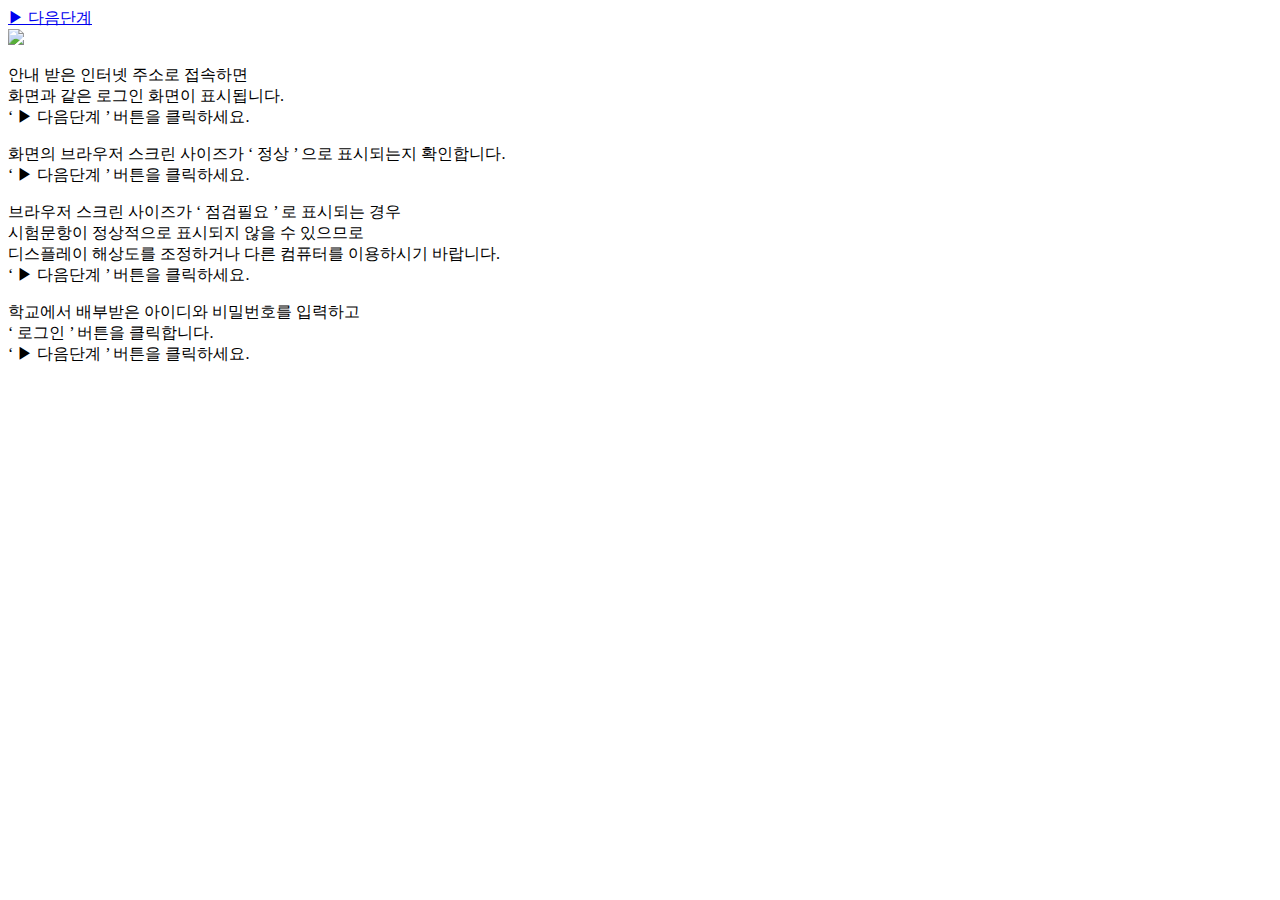
==== scene01.html @ 0e8e8a41 "Add files via upload" ====
﻿<!DOCTYPE HTML>
<html xmlns="http://www.w3.org/1999/xhtml" lang="ko" xml:lang="ko">
<head>
	<meta http-equiv="Content-Type" content="text/html; charset=utf-8">
	<meta http-equiv="X-UA-Compatible" content="IE=edge" />
	<meta name="viewport" content="width=device-width, initial-scale=0.8, maximum-scale=0.8, minimum-scale=0.8, user-scalable=no, shrink-to-fit=no">
	<title>교과평 튜토리얼</title>
	<link rel="shortcut icon" href="/favicon.ico">

	<script type="text/javascript" charset="utf-8" src="js/libs/jquery-1.10.2.min.js"></script><!-- (기본)jQuery -->
	<script type="text/javascript" charset="utf-8" src="js/libs/jquery-ui-1.9.2.custom.min.js"></script><!-- (기본) jQuery UI-->
	
	<link rel="stylesheet" type="text/css" href="css/webfont.css">
	<link rel="stylesheet" type="text/css" href="css/reset.css">
	<link rel="stylesheet" type="text/css" href="css/common.css">
	<link rel="stylesheet" type="text/css" href="css/colors.css">
	<link rel="stylesheet" type="text/css" href="css/button.css">
	<link rel="stylesheet" type="text/css" href="css/tutorial_style.css">
	
</head>

<body>
	<div class="container">
		<div class="inner">
			<div class="mainview scene01">
				<div id="nextBtn"><a href="#" class="button blue-gradient glossy xlarge">▶ 다음단계</a></div>
				<div class="img01">
					<img src="image/tut_0000.png">
				</div>
				<div class="speech step0">
					<span class="bubble none" style="width:700px;height:130px;">
						<div class="a_C">
							<p class="txt a_C">안내 받은 인터넷 주소로 접속하면<br>화면과 같은 <span class="blue">로그인 화면</span>이 표시됩니다.<br><span class="blue">‘ ▶ 다음단계 ’ </span>버튼을 클릭하세요.</p>
						</div>
					</span>
				</div>
				<div class="speech step1">
					<span class="bubble none" style="width:720px;height:106px;">
						<div class="a_C">
							<p class="txt a_C">
                                화면의 브라우저 스크린 사이즈가 <span class="blue"> ‘ 정상 ’ </span>으로 표시되는지 확인합니다.<br>
                                <span class="blue">‘ ▶ 다음단계 ’ 버튼</span>을 클릭하세요.
                            </p>
						</div>
					</span>
				</div>
                <a href="javascript:" class="highlight_line step1 none" style="width:171px;height:35px;bottom:255px; left:387px;"></a>

                <div class="speech step2">
					<span class="bubble none" style="width:720px;height:152px;">
						<div class="a_C">
							<p class="txt a_C">브라우저 스크린 사이즈가<span class="red"> ‘ 점검필요 ’ </span>로 표시되는 경우<br>
                                시험문항이 정상적으로 표시되지 않을 수 있으므로<br>
                                <span class="blue">디스플레이 해상도를 조정</span>하거나 <span class="blue">다른 컴퓨터를 이용</span>하시기 바랍니다.<br>
                                <span class="blue">‘ ▶ 다음단계 ’ 버튼</span>을 클릭하세요.
                            </p>
						</div>
					</span>
				</div>

				<div class="speech step3">
					<span class="bubble none" style="width:700px;height:130px">
						<div class="a_C">
							<p class="txt a_C">
                                학교에서 배부받은 <span class="blue">아이디와 비밀번호를 입력</span>하고<br>
                                <span class="blue">‘ 로그인 ’ 버튼</span>을 클릭합니다.<br>
                                <span class="blue">‘ ▶ 다음단계 ’ 버튼</span>을 클릭하세요.
                            </p>
						</div>
					</span>
				</div>
				<a href="javascript:" class="highlight_line step3 next_btn none" style="width:515px;height:95px;left:378px;top:317px;"></a>
				
				
			</div>
		</div>
	</div>
</body>

<script>
	$(document).ready(function(){
		var stepNum = 1;
		
		$(".speech.step0 .bubble").delay(400).fadeIn(400);

        function nextStep(stepNum){
			$(".mainview").removeClass("step1 step2 step3 step4");
			$(".mainview").addClass("step"+stepNum);
			//$(".highlight_line").clearQueue().fadeOut(400);
			
			$(".speech .bubble").clearQueue().fadeOut(400);
			$(".speech.step"+stepNum+" .bubble").delay(600).fadeIn(400);

			$(".highlight_line.step"+stepNum).delay(200).fadeIn(400);

            if(stepNum == 3) {
                $(".highlight_line.step1").hide();
            }
		}

        $("#nextBtn, .next_btn").on("click", function(){
			nextStep(stepNum++);
            if(stepNum == 5) { // 다음페이지 
                document.location = "scene02.html";
            }
		});

	});
</script>

</html>
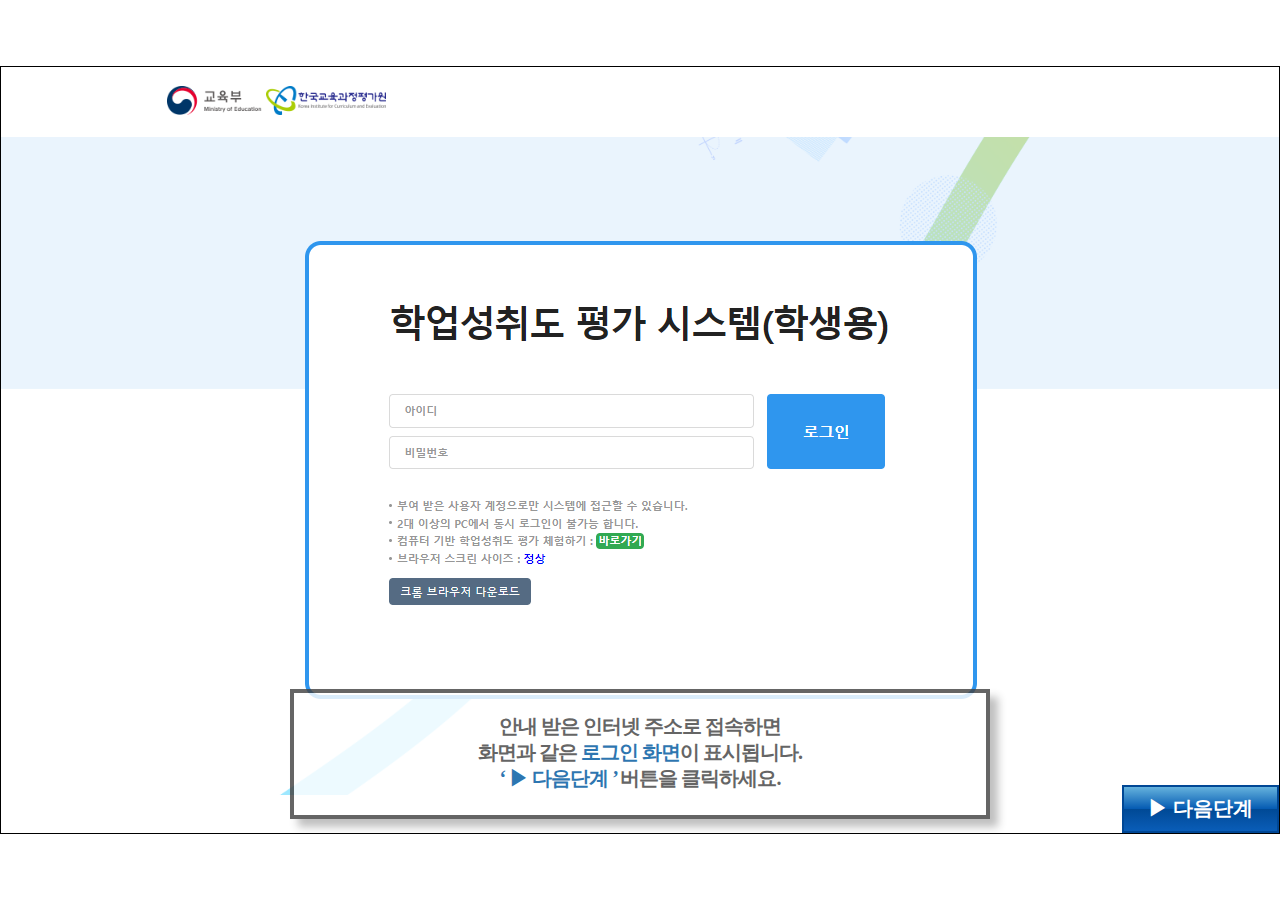
==== commit c6ac17ad: "Update scene01.html" ====
--- a/scene01.html
+++ b/scene01.html
@@ -25,7 +25,7 @@
 			<div class="mainview scene01">
 				<div id="nextBtn"><a href="#" class="button blue-gradient glossy xlarge">▶ 다음단계</a></div>
 				<div class="img01">
-					<img src="image/tut_0000.png">
+					<img src="css/image/tut_0000.png">
 				</div>
 				<div class="speech step0">
 					<span class="bubble none" style="width:700px;height:130px;">
--- a/css/webfont.css
+++ b/css/webfont.css
@@ -0,0 +1,47 @@
+﻿@charset "utf-8";
+
+/* @font-face {font-family:'Noto Sans KR';font-style:normal;font-weight:400;
+	src:url(fonts/NotoSansKR-WEB/NotoSansKR-Regular.woff) format('woff'),
+	url(fonts/NotoSansKR-WEB/NotoSansKR-Regular.otf) format('opentype');
+}
+@font-face {font-family:'Noto Sans KR';font-style:normal;font-weight:600;
+	src:url(fonts/NotoSansKR-WEB/NotoSansKR-Bold.woff) format('woff'),
+	url(fonts/NotoSansKR-WEB/NotoSansKR-Bold.otf) format('opentype');
+}
+
+@font-face {font-family:'Noto Serif KR';font-style:normal;font-weight:400;
+	src:url(fonts/NotoSerifKR-WEB/NotoSerifKR-Regular.woff) format('woff'),
+	url(fonts/NotoSerifKR-WEB/NotoSerifKR-Regular.otf) format('opentype');
+}
+@font-face {font-family:'Noto Serif KR';font-style:normal;font-weight:600;
+	src:url(fonts/NotoSerifKR-WEB/NotoSerifKR-Bold.woff) format('woff'),
+	url(fonts/NotoSerifKR-WEB/NotoSerifKR-Bold.otf) format('opentype');
+} */
+
+@font-face {font-family:'Noto Sans KR';font-style:normal;font-weight:400;
+	src:url(fonts/NotoSansCJKkr/NotoSansCJKkr-Regular.woff) format('woff'),
+	url(fonts/NotoSansCJKkr/NotoSansCJKkr-Regular.otf) format('opentype');
+}
+@font-face {font-family:'Noto Sans KR';font-style:normal;font-weight:600;
+	src:url(fonts/NotoSansCJKkr/NotoSansCJKkr-Medium.woff) format('woff'),
+	url(fonts/NotoSansCJKkr/NotoSansCJKkr-Medium.otf) format('opentype');
+}
+
+@font-face {font-family:'Noto Serif KR';font-style:normal;font-weight:400;
+	src:url(fonts/NotoSerifCJKkr/NotoSerifCJKkr-Regular.woff) format('woff'),
+	url(fonts/NotoSerifCJKkr/NotoSerifCJKkr-Regular.otf) format('opentype');
+}
+@font-face {font-family:'Noto Serif KR';font-style:normal;font-weight:600;
+	src:url(fonts/NotoSerifCJKkr/NotoSerifCJKkr-Bold.woff) format('woff'),
+	url(fonts/NotoSerifCJKkr/NotoSerifCJKkr-Bold.otf) format('opentype');
+}
+
+@font-face {font-family:'YetHangul';font-style:normal;font-weight:400;
+	src:url(fonts/NanumBarunGothic-YetHangul/NanumBarunGothic-YetHangul.woff) format('woff'),
+	url(fonts/NanumBarunGothic-YetHangul/NanumBarunGothic-YetHangul.otf) format('opentype');
+}
+
+body{font-family :'Noto Sans KR','YetHangul','새굴림','_sans';}
+input {font-family :'Noto Sans KR','YetHangul','새굴림','_sans';}
+select {font-family :'Noto Sans KR','_sans';}
+textarea {font-family :'Noto Sans KR','YetHangul','새굴림','_sans';}--- a/css/common.css
+++ b/css/common.css
@@ -0,0 +1,993 @@
+﻿/******** INPUT(FORM) ********/
+.input.date {
+	width:104px;
+	font-size:14px;
+	-webkit-appearance: none; 
+	-moz-appearance: none;
+	appearance: none;
+	border: 1px solid #bbbbbb;
+	height:27px;
+	padding:0 22px 0px 6px;
+	background:#ffffff url(images/calendar.png) no-repeat;
+	background-position:100% 50%;
+	cursor:pointer;
+	vertical-align:middle;
+	-webkit-box-sizing: border-box;-moz-box-sizing: border-box;box-sizing: border-box;
+}
+
+input::-webkit-input-placeholder {color:#bbbbbb;}
+input::-moz-placeholder          {color:#bbbbbb;}
+input:-moz-placeholder           {color:#bbbbbb;}
+input:-ms-input-placeholder      {color:#bbbbbb;}
+.input {
+	width:130px;
+	height:27px;
+	border:1px solid #bbbbbb;
+	font-size:14px;
+	padding:0 2px 0 6px;
+	vertical-align:middle;
+	-webkit-box-sizing: border-box;-moz-box-sizing: border-box;box-sizing: border-box;
+}
+
+textarea.input {padding:8px 6px;}
+
+.select {
+	font-size:14px;
+	min-width:76px;
+	-webkit-appearance: none; 
+	-moz-appearance: none;
+	appearance: none;
+	border: 1px solid #bbbbbb;
+	height:27px;
+	padding:0 25px 0px 6px;
+	background:#ffffff url(images/icon_arrow.png) no-repeat;
+	background-position:100% 50%;
+	cursor:pointer;
+	vertical-align:middle;
+	-webkit-box-sizing: border-box;-moz-box-sizing: border-box;box-sizing: border-box;
+}
+.select::-ms-expand {display:none;}
+
+/******** COLOR *********/
+.grey-line1 {border:1px solid #e2e0e2;}
+.grey-line2 {border:1px solid #cececf;}
+
+.silver{color: #bbbbbb !important;}
+
+.black{color: black !important;}
+.anthracite{color: #4c4c4c !important;}
+.grey{color: #a5a5a5 !important;}
+.white{color: white !important;}
+.red{color: #dd380d !important;}
+.orange{color: #ffae00 !important;}
+.green{color: #99c624 !important;}
+.blue{color: #0059a0 !important;}
+
+/********* COMMON *********/
+.group { *zoom: 1;display: table;width:100%; }
+.group:after { clear: both; }
+.group .cell {position:relative;width:100%;display:table-cell;vertical-align:middle;}
+.group .button, .group .input, .group .select {margin-top:2px;vertical-align:middle;}
+.group .cell .f_L, .group .cell .f_R {margin-top:2px;}
+
+.rbd {border:1px solid #ff0000 !important;}
+.gbd {border:1px solid #bbbbbb !important;}
+/* float */
+.f_R {float:right !important;}
+.f_L {float:left !important;}
+/* text align */
+.a_R {text-align:right !important;}
+.a_C {text-align:center !important;}
+.a_L {text-align:left !important;}
+/* flex align */
+.flex_Vc {display:-moz-flex !important;display:-webkit-flex !important;display:-ms-flex !important;display:flex !important;-moz-align-items:center;-webkit-align-items:center;-ms-align-items:center;align-items:center;}
+.flex_Hc {display:-moz-flex !important;display:-webkit-flex !important;display:-ms-flex !important;display:flex !important;-moz-justify-content:center;-webkit-justify-content:center;-ms-justify-content:center;justify-content:center;}
+/* vertical align */
+.v_T {vertical-align:top !important;}
+.v_M {vertical-align:middle !important;}
+.v_B {vertical-align:bottom !important;}
+.v_BL {vertical-align:baseline !important;}
+/* font size */
+.fs_07 {font-size:7px !important;}
+.fs_08 {font-size:8px !important;}
+.fs_09 {font-size:9px !important;}
+.fs_10 {font-size:10px !important;}
+.fs_11 {font-size:11px !important;}
+.fs_12 {font-size:12px !important;}
+.fs_13 {font-size:13px !important;}
+.fs_14 {font-size:14px !important;}
+.fs_15 {font-size:15px !important;}
+.fs_16 {font-size:16px !important;}
+.fs_17 {font-size:17px !important;}
+.fs_18 {font-size:18px !important;}
+.fs_19 {font-size:19px !important;}
+.fs_20 {font-size:20px !important;}
+.fs_24 {font-size:24px !important;}
+.fs_26 {font-size:26px !important;}
+.fs_28 {font-size:28px !important;}
+.fs_34 {font-size:34px !important;}
+.fs_44 {font-size:44px !important;}
+.fs_50 {font-size:50px !important;}
+
+/* Padding */
+.xlarge-padding-top { padding-top: 38px !important; }
+.large-padding-top { padding-top: 26px !important; }
+.padding-top { padding-top: 18px !important; }
+.mid-padding-top { padding-top: 10px !important; }
+.small-padding-top { padding-top: 4px !important; }
+.no-padding-top { padding-top: 0 !important; }
+.xlarge-padding-right { padding-right: 38px !important; }
+.large-padding-right { padding-right: 26px !important; }
+.padding-right { padding-right: 18px !important; }
+.mid-padding-right { padding-right: 10px !important; }
+.small-padding-right { padding-right: 4px !important; }
+.no-padding-right { padding-right: 0 !important; }
+.xlarge-padding-left { padding-left: 38px !important; }
+.large-padding-left { padding-left: 26px !important; }
+.padding-left { padding-left: 18px !important; }
+.mid-padding-left { padding-left: 10px !important; }
+.small-padding-left { padding-left: 4px !important; }
+.no-padding-left { padding-left: 0 !important; }
+.xlarge-padding-bottom { padding-bottom: 38px !important; }
+.large-padding-bottom { padding-bottom: 26px !important; }
+.padding-bottom { padding-bottom: 18px !important; }
+.mid-padding-bottom { padding-bottom: 10px !important; }
+.small-padding-bottom { padding-bottom: 4px !important; }
+.no-padding-bottom { padding-bottom: 0 !important; }
+/* Padding */
+.width-large-padding {padding: 30px !important; }
+.width-padding {padding: 20px !important; }
+.width-mid-padding { padding: 12px !important; }
+.width-small-padding { padding: 5px !important; }
+.no-padding { padding: 0 !important; }
+/* Margins */
+.xlarge-margin-top { margin-top: 42px !important; }
+.large-margin-top { margin-top: 28px !important; }
+.margin-top { margin-top: 20px !important; }
+.mid-margin-top { margin-top: 12px !important; }
+.small-margin-top { margin-top: 5px !important; }
+.no-margin-top { margin-top: 0 !important; }
+.large-margin-right { margin-right: 28px !important; }
+.margin-right { margin-right: 20px !important; }
+.mid-margin-right { margin-right: 12px !important; }
+.small-margin-right { margin-right: 5px !important; }
+.no-margin-right { margin-right: 0 !important; }
+.large-margin-left { margin-left: 28px !important; }
+.margin-left { margin-left: 20px !important; }
+.mid-margin-left { margin-left: 12px !important; }
+.small-margin-left { margin-left: 5px !important; }
+.no-margin-left { margin-left: 0 !important; }
+.large-margin-bottom { margin-bottom: 28px !important; }
+.margin-bottom { margin-bottom: 20px !important; }
+.mid-margin-bottom { margin-bottom: 12px !important; }
+.small-margin-bottom { margin-bottom: 5px !important; }
+.no-margin-bottom { margin-bottom: 0 !important; }
+.no-margin {margin: 0 !important; }
+/* Display */
+.inline {display:inline !important;}
+.block {display:block !important;}
+.inline_block {display:inline-block !important;}
+.none {display:none;}
+/* width */
+.min-width-auto {min-width:auto !important;}
+.width-auto {width:auto !important;}
+.width-small {width:15% !important;}
+.width-medium {width:32% !important;}
+.width-large {width:49% !important;}
+.width-xlarge {width:66% !important;}
+.width-xxlarge {width:80% !important;}
+.width-full {width:100% !important;}
+.width-harf-10px {width:calc(50% - 10px) !important;width:-webkit-calc(50% - 10px) !important;}
+.width-full-30px {width:calc(100% - 30px) !important;width:-webkit-calc(100% - 30px) !important;}
+.width-full-40px {width:calc(100% - 40px) !important;width:-webkit-calc(100% - 40px) !important;}
+.width-full-50px {width:calc(100% - 50px) !important;width:-webkit-calc(100% - 50px) !important;}
+.width-full-60px {width:calc(100% - 60px) !important;width:-webkit-calc(100% - 60px) !important;}
+.width-full-70px {width:calc(100% - 70px) !important;width:-webkit-calc(100% - 70px) !important;}
+.width-full-80px {width:calc(100% - 80px) !important;width:-webkit-calc(100% - 80px) !important;}
+.width-full-90px {width:calc(100% - 90px) !important;width:-webkit-calc(100% - 90px) !important;}
+.width-full-100px {width:calc(100% - 100px) !important;width:-webkit-calc(100% - 100px) !important;}
+.width-full-110px {width:calc(100% - 110px) !important;width:-webkit-calc(100% - 110px) !important;}
+.width-full-120px {width:calc(100% - 120px) !important;width:-webkit-calc(100% - 120px) !important;}
+.width-30px {width:30px !important;}
+.width-40px {width:40px !important;}
+.width-50px {width:50px !important;}
+.width-60px {width:60px !important;}
+.width-70px {width:70px !important;}
+.width-80px {width:80px !important;}
+.width-100px {width:100px !important;}
+.width-110px {width:110px !important;}
+.width-120px {width:120px !important;}
+.width-160px {width:160px !important;}
+.width-180px {width:180px !important;}
+.width-200px {width:200px !important;}
+.width-300px {width:300px !important;}
+.width-400px {width:400px !important;}
+.width-500px {width:500px !important;}
+.width-600px {width:600px !important;}
+.width-800px {width:800px !important;}
+.width-1000px {width:1000px !important;}
+.width-1100px {width:1100px !important;}
+.width-1200px {width:1200px !important;}
+.width-1300px {width:1300px !important;}
+.width-1500px {width:1500px !important;}
+/* height */
+.min-height-auto {min-height:auto !important;}
+.height-auto {height:auto !important;}
+.height-24px {height:24px !important;}
+.height-30px {height:30px !important;}
+.height-40px {height:40px !important;}
+.height-50px {height:50px !important;}
+.height-60px {height:60px !important;}
+.height-70px {height:70px !important;}
+.height-80px {height:80px !important;}
+.height-90px {height:80px !important;}
+.height-100px {height:100px !important;}
+.height-120px {height:120px !important;}
+.height-160px {height:160px !important;}
+.height-180px {height:180px !important;}
+.height-200px {height:200px !important;}
+.height-210px {height:210px !important;}
+.height-220px {height:220px !important;}
+.height-230px {height:230px !important;}
+.height-240px {height:240px !important;}
+.height-250px {height:250px !important;}
+.height-300px {height:300px !important;}
+.height-400px {height:400px !important;}
+.height-500px {height:500px !important;}
+.height-600px {height:600px !important;}
+.height-full {height:100% !important;}
+.height-half {height:50% !important;}
+.height-full-30px {height:-webkit-calc(100% - 30px) !important;height:calc(100% - 30px) !important;}
+.height-full-40px {height:-webkit-calc(100% - 40px) !important;height:calc(100% - 40px) !important;}
+.height-full-60px {height:-webkit-calc(100% - 60px) !important;height:calc(100% - 60px) !important;}
+.height-full-80px {height:-webkit-calc(100% - 80px) !important;height:calc(100% - 80px) !important;}
+.height_fixed1 {height:103px !important;}
+.height_fixed2 {height:69px !important;}
+.height_fixed3 {height:67px !important;}
+.height_fixed4 {height:113px !important;}
+/* scroll */
+.scroll-y {overflow-y:auto;}
+/* font */
+.bold {font-weight:600 !important;}
+/* text-overflow */
+.txt_overflow {overflow:hidden !important;text-overflow:ellipsis !important;white-space:nowrap !important;}
+.td_overflow {position:relative;}
+.td_overflow p {position:absolute !important;display:inline-block !important;width:100% !important;overflow:hidden;text-overflow:ellipsis !important;white-space:nowrap !important;}
+/* border */
+.no-border {border:none !important;}
+.no-border-top {border-top:none !important;}
+.no-border-bottom {border-bottom:none !important;}
+.no-border-left {border-left:none !important;}
+.no-border-right {border-right:none !important;}
+/**/
+.underline {text-decoration:underline;}
+.margin_auto {margin:auto;}
+
+/* Grid */
+.row-fluid {width:100%;}
+.row-fluid:before,.row-fluid:after {display: table;line-height: 0; content: "";}
+.row-fluid:after {clear: both;}
+.row-fluid [class*="span"] {display: block;float: left;width: 100%;
+	-webkit-box-sizing: border-box;
+	-moz-box-sizing: border-box;
+	box-sizing: border-box;
+}
+.row-fluid [class*="span"]>.content {margin-left:8px;margin-right:8px;}
+.row-fluid .span10 {width: 100%;}
+.row-fluid .span9 {width: 90%;}
+.row-fluid .span8 {width: 80%;}
+.row-fluid .span7 {width: 70%;}
+.row-fluid .span67 {width: 66.67%;}
+.row-fluid .span6 {width: 60%;}
+.row-fluid .span5 {width: 50%;}
+.row-fluid .span45 {width: 45%;}
+.row-fluid .span4 {width: 40%;}
+.row-fluid .span33 {width: 33.33%;}
+.row-fluid .span3 {width: 30%;}
+.row-fluid .span25 {width: 25%;}
+.row-fluid .span2 {width: 20%;}
+.row-fluid .span1 {width: 10%;}
+
+.left-column-200px {position:relative;}
+.left-column-200px .left-column {float: left;width: 200px;margin-bottom: 0;}
+.left-column-200px .right-column {margin-left: 208px;}
+.left-column-250px {position:relative;}
+.left-column-250px .left-column {float: left;width: 250px;margin-bottom: 0;}
+.left-column-250px .right-column {margin-left: 258px;}
+.left-column-300px {position:relative;}
+.left-column-300px .left-column {float: left;width: 300px;margin-bottom: 0;}
+.left-column-300px .right-column {margin-left: 308px;}
+.left-column-400px {position:relative;}
+.left-column-400px .left-column {float: left;width: 400px;margin-bottom: 0;}
+.left-column-400px .right-column {margin-left: 408px;}
+.left-column-500px {position:relative;}
+.left-column-500px .left-column {float: left;width: 500px;margin-bottom: 0;}
+.left-column-500px .right-column {margin-left: 508px;}
+
+.right-column-120px {position:relative;}
+.right-column-120px .left-column {margin-right: 128px;}
+.right-column-120px .right-column {float: right;width: 120px;margin-bottom: 0;}
+.right-column-400px {position:relative;}
+.right-column-300px {position:relative;}
+.right-column-300px .left-column {margin-right: 308px;}
+.right-column-300px .right-column {float: right;width: 300px;margin-bottom: 0;}
+.right-column-400px {position:relative;}
+.right-column-400px .left-column {margin-right: 408px;}
+.right-column-400px .right-column {float: right;width: 400px;margin-bottom: 0;}
+.right-column-500px {position:relative;}
+.right-column-500px .left-column {margin-right: 508px;}
+.right-column-500px .right-column {float: right;width: 500px;margin-bottom: 0;}
+.right-column-600px {position:relative;}
+.right-column-600px .left-column {margin-right: 608px;}
+.right-column-600px .right-column {float: right;width: 600px;margin-bottom: 0;}
+
+/*----------------------------------------------------------------------*/
+/* radio, checkbox
+/*----------------------------------------------------------------------*/
+input[type=checkbox], input[type=radio] {display:inline-block;width:16px;height:16px;vertical-align:middle;margin-top:-3px}
+label.checkbox, label.radio {padding:1px 0;background:transparent;}
+label input[type=radio]{display:inline-block;vertical-align:middle;margin:-2px 3px 0 0;width:16px;height:16px;}
+label input[type=checkbox] {display:inline-block;vertical-align:middle;width:16px;height:16px;margin:-2px 3px 0 0;}
+label {
+	margin-right:16px;
+	display:inline-block;
+	cursor:pointer;
+	vertical-align:middle;
+}
+label.active {font-weight:bold;color:#000000;}
+label.disabled {cursor:not-allowed !important;}
+label.active.disabled {cursor:not-allowed !important;}
+
+label.single {margin-right:0px;}
+label.single input[type=radio], label.single input[type=checkbox]{margin:0;padding:0;}
+
+.radio_button {vertical-align:middle;}
+.radio_button .button {float:left;color:#898989 !important;border-color:#bbbbbb !important;margin-left:-1px;font-size:16px;}
+.radio_button .button:first-child {margin-left:0;-webkit-border-radius:4px 0 0 4px;border-radius:4px 0 0 4px;}
+.radio_button .button:last-child {-webkit-border-radius:0 4px 4px 0;border-radius:0 4px 4px 0;}
+.radio_button .button.selected {background:#232323;color:#ffffff !important;border-color:#000000 !important;font-weight:bold;}
+
+/*----------------------------------------------------------------------
+circle
+----------------------------------------------------------------------*/
+.circle {display:inline-block;width:22px;height:22px;text-align:center;color:#000000;border:1px solid #999999;background:#cdcdcd;vertical-align:middle;
+	-webkit-border-radius: 13px; 
+	border-radius: 13px;
+}
+
+/*----------------------------------------------------------------------*/
+/* widget
+/*----------------------------------------------------------------------*/
+.portlet_loader {
+	position:absolute;
+	z-index:3;
+	margin-top:16px;
+	margin-left:200px;
+}
+
+.widget {min-height: 30px; margin:0;}
+.portlet {margin-bottom:12px;
+	-webkit-border-radius: 2px; 
+	-moz-border-radius: 2px; 
+	-ms-border-radius: 2px; 
+	-o-border-radius:2px; 
+	border-radius: 2px;
+	
+}
+.portlet-header {font-weight:bold ; font-size:1em; height:32px; padding:0 4px 0 10px; border:0px;  
+	-webkit-border-radius: 2px 2px 0 0;
+	-moz-border-radius: 2px 2px 0 0;
+	border-radius: 2px 2px 0 0;
+}
+.portlet-header .side {float:right;padding:3px 6px 0;}
+.portlet-header .ui-icon {float: right; cursor:pointer; margin-top:4px ;width:24px;height:24px;}
+.portlet-header span {display:inline-block;padding:8px 2px ;}
+.portlet-content {
+	font-size:1em;
+	padding:10px 12px; 
+	word-wrap:break-word;
+	border-top:0px;
+	line-height:1.4;
+}
+
+.ui-sortable-placeholder { 
+	border: 1px solid; visibility: visible !important;
+	-webkit-border-radius:2px; -moz-border-radius:2px; border-radius:2px;
+}
+.ui-sortable-placeholder * { visibility: hidden; }
+
+
+/*----------------------------------------------------------------------*/
+/* Header dropdown menu
+/*----------------------------------------------------------------------*/
+.topright .dropdown-menu { border: 1; margin: 0; padding: 1px; 
+-webkit-border-radius: 0; 
+-moz-border-radius: 0; 
+-ms-border-radius: 0; 
+-o-border-radius: 0; 
+border-radius: 0; 
+}
+.topright .dropdown-menu:before{ border: 0; }
+.topright .dropdown-menu li {text-align:left;}
+
+
+/*----------------------------------------------------------------------*/
+/* accordion
+/*----------------------------------------------------------------------*/
+.accordion {
+	-webkit-border-radius: 3px; 
+	-moz-border-radius: 3px; 
+	-ms-border-radius: 3px; 
+	-o-border-radius: 3px; 
+	border-radius: 3px; 
+	-webkit-box-shadow:  2px 2px 4px rgba(0, 0, 0, 0.2);
+	-moz-box-shadow: 2px 2px 4px rgba(0, 0, 0, 0.2);
+	box-shadow:  2px 2px 4px rgba(0, 0, 0, 0.2);
+	margin-bottom:12px;
+}
+	
+.accordion>li {	-webkit-background-size: 100% 100%;
+	-moz-background-size: 100% 100%;
+	-o-background-size: 100% 100%;
+	background-size: 100% 100%;
+}
+.accordion>li:first-child {-webkit-border-radius: 3px 3px 0 0; 
+	-moz-border-radius: 3px 3px 0 0; 
+	-ms-border-radius: 3px 3px 0 0; 
+	-o-border-radius: 3px 3px 0 0; 
+	border-radius: 3px 3px 0 0; 
+}
+.accordion>li:last-child {	-webkit-border-radius: 0 0 3px 3px; 
+	-moz-border-radius: 0 0 3px 3px; 
+	-ms-border-radius: 0 0 3px 3px; 
+	-o-border-radius: 0 0 3px 3px; 
+	border-radius: 0 0 3px 3px; 
+}
+.accordion>li.active {-webkit-background-size: 100% 100%;
+	-moz-background-size: 100% 100%;
+	-o-background-size: 100% 100%;
+}
+.accordion>li>a {display:block;padding:10px 0px;}
+.accordion>li.active>a {font-weight:bold;}
+.accordion>li>a>span {padding-left:10px;}
+.accordion>li>.content {display:none;padding:14px 12px;line-height:1.4;
+	-webkit-box-shadow:inset 1px 1px 2px rgba(0, 0, 0, 0.1);
+	-moz-box-shadow:inset 1px 1px 2px rgba(0, 0, 0, 0.1);
+	box-shadow:inset 1px 1px 2px rgba(0, 0, 0, 0.1);
+}
+.accordion>li:last-child >.content {
+	-webkit-border-radius: 0 0 3px 3px; 
+	-moz-border-radius: 0 0 3px 3px; 
+	-ms-border-radius: 0 0 3px 3px; 
+	-o-border-radius: 0 0 3px 3px; 
+	border-radius: 0 0 3px 3px; 
+}
+
+
+/*----------------------------------------------------------------------*/
+/* tab */
+/*----------------------------------------------------------------------*/
+.ns_tab {position:relative;height:34px;border-bottom:1px solid #666666;}
+.ns_tab > li {position:relative;float:left;z-index:1;height:34px;margin-left:-1px;padding:0;}
+.ns_tab > li.active {z-index:2;}
+.ns_tab > li > a {display:inline-block;color:#666666;height:100%;font-size:14px;padding:0 10px;line-height:30px;background:#e9e8e9;text-align:center;border:1px solid #bbbbbb;border-bottom:1px solid #666666;}
+.ns_tab > li > a:hover {color:#333333;}
+.ns_tab > li.active > a {height:34px;color:#333333;font-size:15px;font-weight:600;background:#ffffff;border:1px solid #666666;border-bottom:1px solid #ffffff;}
+
+.jquery_tab{ padding: 0; border: none !important;padding:0;margin-bottom:4px;}
+.jquery_tab .ui-widget-header{ background: none; border: none;padding:0;}
+.jquery_tab .ui-widget-content {padding:4px 0px !important;
+	-webkit-border-radius: 0;-moz-border-radius: 0; -ms-border-radius: 0; -o-border-radius: 0; border-radius: 0; 
+}
+.ui-widget-content .content {margin-bottom:16px;}
+.jquery_tab .ui-tabs-nav{display:inline-block;width:100%;padding:0;
+	-webkit-border-radius: 0;-moz-border-radius: 0; -ms-border-radius: 0; -o-border-radius: 0; border-radius: 0; 
+}
+.jquery_tab .ui-tabs-nav li {border: none !important; margin-right:-1px;padding:0 !important;}
+.jquery_tab .ui-tabs-nav li > a {padding:8px 26px 8px;font-size:14px;font-weight:400;border-bottom:1px solid #e9e8e9;color:#999999;}
+
+.jquery_tab .ui-tabs-nav li > a:hover {font-weight:600;}
+.jquery_tab .ui-tabs-nav li.ui-tabs-active > a {position:relative;z-index:52;margin-bottom:-1px;font-weight:600;padding:8px 26px 7px;}
+
+.jquery_tab .ui-tabs-nav {background: #ffffff;}
+.jquery_tab .ui-tabs-nav li {background: #ffffff;}
+
+.jquery_tab.greyline .ui-widget-content {border:1px solid #999999;background-color:#fbfbfb;margin-top:-8px;}
+.jquery_tab.greyline .ui-tabs-nav{border-bottom:1px solid #999999;}
+.jquery_tab.greyline .ui-tabs-nav li > a{border:1px solid #cccccc;border-bottom:1px solid #ffffff;background: #ffffff;color:#999999;}
+.jquery_tab.greyline .ui-tabs-nav li.ui-tabs-active > a {background:#fbfbfb;color:#333333;border:1px solid #999999;border-top:2px solid #999999;border-bottom:none;}
+
+.jquery_tab.blueline .ui-widget-content {background-color:#ffffff;}
+.jquery_tab.blueline .ui-tabs-nav{border-bottom:1px solid #5887d7;}
+.jquery_tab.blueline .ui-tabs-nav li > a{border:1px solid #cccccc;border-bottom:none;background: #f4f4f4}
+.jquery_tab.blueline .ui-tabs-nav li.ui-tabs-active > a {background:#ffffff;color:#2f5ead;border:1px solid #5887d7;border-top:3px solid #5887d7;border-bottom:none;}
+
+.jquery_tab .side_R {position:absolute;top:4px;right:6px;} 
+
+/********************************************************/
+/*  Block Box                 */
+/********************************************************/
+.box {
+	position: relative;
+	border-width: 1px;
+	border-style: solid;
+	border-color: #bbbbbb;	
+}
+.blockbox, .big-blockbox {
+	display: block;
+	position: relative;
+	border-width: 1px;
+	border-style: solid;
+	border-color: #bbbbbb;
+	line-height: 18px;
+	font-size:14px;
+	-webkit-background-clip: padding-box;
+	}
+	.blockbox {
+		padding: 5px 6px 5px;
+		}
+	.blockbox.round {
+		-webkit-border-radius: 3px;
+		-moz-border-radius: 3px;
+		border-radius: 3px;
+		}
+		.blockbox .icon {
+			margin-top: -3px;
+		}
+	.blockbox.compact {
+		padding: 3px 4px;
+		font-size: 11px;
+		line-height: 12px;
+	}
+	.big-blockbox {
+		padding: 16px 20px;
+		
+		}
+	.big-blockbox.round {
+		-webkit-border-radius: 4px;
+		-moz-border-radius: 4px;
+		border-radius: 4px;
+		}
+		.big-blockbox strong {
+
+			font-size: 18px;
+			font-weight: normal;
+		}
+	.blockbox.silver-gradient, .big-blockbox.silver-gradient,
+	.blockbox.white-gradient, .big-blockbox.white-gradient {
+		-webkit-box-shadow: 1px 1px 2px rgba(0, 0, 0, 0.2);
+		-moz-box-shadow:1px 1px 2px rgba(0, 0, 0, 0.2);
+		box-shadow: 1px 1px 2px rgba(0, 0, 0, 0.2);
+		color: rgba(0, 0, 0, 0.6);
+	}
+	.blockbox.black-gradient, .big-blockbox.black-gradient,
+	.blockbox.anthracite-gradient, .big-blockbox.anthracite-gradient,
+	.blockbox.grey-gradient, .big-blockbox.grey-gradient,
+	.blockbox.red-gradient, .big-blockbox.red-gradient,
+	.blockbox.orange-gradient, .big-blockbox.orange-gradient,
+	.blockbox.green-gradient, .big-blockbox.green-gradient,
+	.blockbox.blue-gradient, .big-blockbox.blue-gradient {
+		-webkit-box-shadow: 1px 1px 2px rgba(0, 0, 0, 0.3);
+		-moz-box-shadow: 1px 1px 2px rgba(0, 0, 0, 0.3);
+		box-shadow: 1px 1px 2px rgba(0, 0, 0, 0.3);
+		color: rgba(255, 255, 255, 0.45);
+		}
+		.blockbox.black-gradient, .big-blockbox.black-gradient strong,
+		.blockbox.anthracite-gradient, .big-blockbox.anthracite-gradient strong,
+		.blockbox.grey-gradient, .big-blockbox.grey-gradient strong,
+		.blockbox.red-gradient, .big-blockbox.red-gradient strong,
+		.blockbox.orange-gradient, .big-blockbox.orange-gradient strong,
+		.blockbox.green-gradient, .big-blockbox.green-gradient strong,
+		.blockbox.blue-gradient, .big-blockbox.blue-gradient strong {
+			color: white;
+		}
+		.big-blockbox.black-gradient,
+		.big-blockbox.anthracite-gradient,
+		.big-blockbox.grey-gradient,
+		.big-blockbox.red-gradient,
+		.big-blockbox.orange-gradient,
+		.big-blockbox.green-gradient,
+		.big-blockbox.blue-gradient {
+			color: rgba(255, 255, 255, 0.45);
+		}
+
+	.blockbox.simpler, .big-blockbox.simpler {
+		-webkit-border-radius: 0;
+		-moz-border-radius: 0;
+		border-radius: 0;
+		-webkit-box-shadow: none;
+		-moz-box-shadow: none;
+		box-shadow: none;
+	}
+
+	.big-blockbox-icon {
+		float: left;
+		margin: 0 17px 0 -3px;
+		text-align: center;
+		}
+		.big-blockbox-icon:before {
+			display: block;
+			font-weight: normal;
+			font-style: normal;
+			font-family: 'EntypoRegular';
+			font-size: 80px;
+			line-height: 36px;
+			margin: 0;
+		}
+		.big-blockbox-icon.with-text {
+			margin: -6px 20px -6px -6px;
+			}
+			.big-blockbox-icon.with-text:before {
+				font-size: 56px;
+				line-height: 29px;
+			}
+		.big-blockbox-icon.right-side {
+			float: right;
+			margin-left: 17px;
+			margin-right: -6px;
+			}
+			.big-blockbox-icon.with-text.right-side {
+				margin-left: 20px;
+				margin-right: -6px;
+			}
+.blockbox .head {padding:4px 0 7px;font-size:14px;color:#333333;font-weight:600;border-bottom:1px solid #bbbbbb;}
+.blockbox table {width:calc(100% + 2px);margin:-1px 0 0 -1px;}
+.blockbox .formbox {margin:-1px 0 0 -1px;}
+.blockbox .block {display:inline-block !important;margin:2px 0 2px 26px;}
+.blockbox .block:first-child {margin-left:0 !important;}
+.blockbox .block span {vertical-align:middle;}
+
+.tab-height {margin-top:1px;height:35px;line-height:35px;border:none;border-bottom:1px solid #444444;}
+
+/*----------------------------------------------------------------------*/
+/* file */
+/*----------------------------------------------------------------------*/
+.file_input_set {position:relative;width:280px;}
+.file_input_set input[type=text] {width:calc(100% - 66px);font-size:14px;vertical-align:middle;}
+.file_input_set .file_input_div {position: absolute;width:100%;height:100%;right: 0px; top: 0px;overflow: hidden;}
+.file_input_set .file_input_div .file_input_hidden {position: absolute;width:100%;font-size:14px; right: 0px; top: 0px; opacity: 0; filter: alpha(opacity=0); -ms-filter: "alpha(opacity=0)"; -khtml-opacity: 0; -moz-opacity: 0;cursor:pointer;}
+.file_input_set .button {float:right;}
+.file_input_set .del_btn {position:absolute;right:-24px;top:3px;}
+.file_input_set.label {width:auto;}
+
+.file_input_set.long {width:380px;}
+.file_input_set.long input[type=text] {width:314px;}
+.file_input_set.long .file_input_div {width:380px;}
+.file_input_set.long .file_input_div .file_input_hidden {width:380px;}
+
+.file_input_set.width-full input[type=text] {width:calc(100% - 80px);}
+.file_input_set.width-full .file_input_div {width:100%;}
+.file_input_set .button {min-width:auto;width:80px;}
+.file_input_set.width-full .file_input_div .file_input_hidden {width:100%;}
+
+.file_list li {line-height:1.8;}
+.file_list .file_del_btn {padding:0 1px !important;height:17px !important;min-width:auto;line-height:15px !important;margin-left:6px;}
+
+.block_label .file_input_set {margin:0px;padding:0;}
+.block_label .file_input_set input {margin-top:0px;}
+.block_label .file_input_set .button {margin-top:1px;}
+/*----------------------------------------------------------------------*/
+/* Tags */
+/*----------------------------------------------------------------------*/
+.tag {
+	padding: 0px 4px 0px;
+	-webkit-border-radius: 3px;
+	-moz-border-radius: 3px;
+	border-radius: 3px;
+	border-width:1px;
+	border-style:solid;
+}
+
+/*----------------------------------------------------------------------*/
+/* Label */
+/*----------------------------------------------------------------------*/
+span.label {
+	display:inline-block;
+	padding: 4px 8px 3px;
+	-webkit-border-radius: 2px;
+	-moz-border-radius: 2px;
+	border-radius: 2px;
+	border-width:1px;
+	border-style:solid;
+	text-align:center;
+	margin-bottom:1px;
+}
+span.label.small {display:inline;padding: 0px 4px 0px;font-size:12px;
+	-webkit-border-radius: 2px;
+	-moz-border-radius: 2px;
+	border-radius: 2px;
+}
+span.label.tiny {display:inline-block;padding: 0px 2px 0px;font-size:11px;line-height:13px;
+	-webkit-border-radius: 2px;
+	-moz-border-radius: 2px;
+	border-radius: 2px;
+}
+
+/*----------------------------------------------------------------------*/
+/* Form  */
+/*----------------------------------------------------------------------*/
+.formbox > .title {height:42px;padding:0px 10px 0px 10px;line-height:40px;font-size:16px;font-weight:600;color:#333333;text-align:left;}
+.formbox > .title .state_btn {font-size:30px !important;margin-top:4px!important;cursor:pointer;line-height:30px !important;}
+.formbox > .title .f_R {font-weight:300;font-size:14px;line-height:18px;}
+.formbox .left_span {text-align:center;padding:6px 0;}
+.formbox .left_span .btnbox {display:inline-block;vertical-align:middle;width:120px;}
+.formbox > .blockbox {margin-top:-1px;}
+.formbox > .box {margin-top:-1px;}
+
+.block_label {position:relative;height:100%;}
+.block_label.small > .label,
+.block_label.medium > .label,
+.block_label.large > .label {
+	font-size:14px;
+	min-height:33px;
+	display: inline-block;
+	padding:0px;
+	margin: 0px;
+	font-weight: 600;
+	height:100%;
+	color:#333333;
+}
+.block_label >.label>span {display:block;padding:6px 0 0 7px;}
+.block_label >.field {min-height:33px;font-size:14px;}
+.block_label >.field .cell {display:block;padding:3px 6px 2px 6px;line-height:1.9;color:#555555;}
+.block_label >.field .cell p {overflow:hidden;text-overflow:ellipsis;white-space:nowrap;padding-top:3px;}
+.block_label >.field .cell .f_R.button {margin-top:1px;}
+.block_label.small {	padding-left: 70px;}
+.block_label.small > .label{float: left;width:70px;margin-left: -70px;}
+.block_label.medium {	padding-left: 100px;}
+.block_label.medium > .label{float: left;width:100px;height:100%;margin-left: -100px;}
+.block_label.large {	padding-left: 140px;	}
+.block_label.large > .label{float: left;width:140px;margin-left: -140px;}
+
+.inline_label {}
+.inline_label > .label {text-align:right}
+.inline_label > .label > span {display:block;padding:5px 0 0 10px;}
+.inline_label > .field {display:block;padding:4px 0 3px 0;line-height:1.6;}
+.inline_label.small > .label,
+.inline_label.medium > .label,
+.inline_label.large > .label {
+	display: block;
+	padding:4px 0;
+	margin-bottom: 3px;
+	font-weight: bold;
+	line-height: 16px;
+	text-align:left;
+}
+.inline_label.none {}
+.inline_label.small {	padding-left: 70px;}
+.inline_label.small > .label{float: left;width: 64px;margin-left: -70px;}
+.inline_label.medium {	padding-left: 90px;}
+.inline_label.medium > .label{float: left;width: 80px;margin-left: -90px;}
+.inline_label.large {	padding-left: 140px;	}
+.inline_label.large > .label{float: left;width: 130px;margin-left: -140px;}
+
+.search_box * {vertical-align:middle !important;}
+.search_box {display:table;width:100%;padding:6px 0 3px;vertical-align:middle;}
+.search_box .search_input {float:left;width:calc(100% - 224px);text-align:right;}
+.search_box > div, .search_box .bottom > div, .search_box .search_input > div {float:left;margin-bottom:2px;margin-right:16px;padding-left:16px;}
+.search_box .f_R {margin-right:8px !important;}
+.search_box .f_R .button {margin-top:2px;}
+.search_box span.label {margin:1px 0;}
+.search_box  select, .search_box .chosen-container {min-width:130px;max-width:240px;}
+.search_box > div > .title, .search_box .bottom > div > .title, .search_box .search_input > div > .title {display:inline-block;font-size:14px;color:#222222;height:30px;padding:0 3px 0 0px;margin:0;line-height:29px;font-weight:600;color:#333333;text-align:right;vertical-align:middle;}
+.search_box .bottom {width:100%;margin-top:6px;padding:5px 0px 0px 0px;border-top:1px dotted #999999;}
+.chosen-container {font-size:14px;}
+
+.list_search {height:38px;}
+.btn_box {margin:10px 0;}
+
+.list_top {height:8px;padding:10px 6px 14px;}
+.list_top .list_count {font-size:1em;}
+.list_top .list_count span {font-weight:bold;}
+.list_top label.checkbox {margin:-6px 7px 0;}
+
+.list_basic {font-size:1.0em;}
+.list_basic>li {position:relative;padding:8px 10px 8px 12px;}
+.list_basic>li .imgbox {width:106px;height:auto;border:0;}
+.list_basic>li.re {padding-left:36px;}
+.list_basic>li .left {display:inline-block;float:left;width:86%;line-height:1;}
+.list_basic>li .left.fullwidth {width:100%;}
+.list_basic>li .left>div {display:inline-block;width:100%;padding:4px 0;}
+.list_basic>li .left>ul {display:inline-block;width:100%;padding:4px 0 3px;}
+.list_basic>li .left>ul>li {float:left;padding:0 10px 0 5px;margin:0;height:15px;}
+.list_basic>li .left>ul>li:first-child {padding-left:0px;}
+.list_basic>li .left>ul>li:last-child {background:none;}
+.list_basic>li.re .left {width:100%;}
+.list_basic>li .right {position:absolute;right:12px;display:inline-block;float:right;text-align:right;padding-right:0px;}
+.list_basic>li .right label.checkbox {margin-top:3px;}
+.list_basic>li .img_margin {margin-left:96px;} 
+.list_basic>li .h2 {font-size:1.1em;font-weight:bold;padding:4px;}
+.list_basic>li .h3 {font-size:1em;font-weight:bold;}
+.list_basic>li .h4 {font-size:0.95em;font-weight:normal;}
+.list_basic>li .h6 {font-size:0.9em;font-weight:normal;}
+.list_basic.guidelist li .Limg {float:left;width:126px;}
+.list_basic.guidelist li .Rcontent {margin-left:132px;}
+
+.list_basic [class^="icon_"], .list_basic [class^="icon_"], .list_basic [class^="icon-"], .list_basic [class^="icon-"], .list_basic [class^="i_"], .list_basic [class^="i_"]{font-size:1.2em;}
+.list_basic .list_content {display:none;font-size:0.94em;padding:12px 0px;}
+.list_basic .list_content .reply_list {margin-top:4px;}
+.list_basic .list_content .reply_list li {padding:10px 12px;}
+
+.formbox {border-top:1px solid #bbbbbb;border-bottom:none;background:#ffffff;}
+.formbox .list_block {border-top:4px double #bbbbbb;}
+.formbox .list_block:first-child {border-top:none;}
+.formbox .list_block .left_span, .formbox .list_block .right_span {border-right:1px solid #bbbbbb !important;}
+.formbox > .row-fluid {border:1px solid #bbbbbb;border-top:none;}
+.formbox.a {border-top:2px solid #f68b1e;}
+.formbox > .title {border:1px solid #bbbbbb;}
+.formbox > .title:first-child {border-top:none;}
+.formbox .left_span .block_label:last-child {border-bottom:none;}
+.formbox .right_span .block_label:last-child {border-bottom:none;}
+
+.formbox .border {border:1px solid #bbbbbb;}
+.formbox .border_left {border-left:1px solid #bbbbbb !important;}
+.formbox .border_right {border-right:1px solid #bbbbbb !important;}
+.formbox .border_bottom {border-bottom:1px solid #bbbbbb !important;}
+.formbox .block_label {border-left:none;}
+.formbox .block_label.L {border-left:1px solid #bbbbbb;border-right:1px solid #bbbbbb;}
+.formbox .block_label.R {border-right:1px solid #bbbbbb;}
+
+.block_label {border:1px solid #bbbbbb;border-top:none;border-right:none;background-color:#ebecf7;}
+.block_label >.field {border-left:1px solid #bbbbbb;background-color:#ffffff;}
+.block_label >.field>div {color:#777777;}
+
+.inline_label > .field {color:#838383;}
+
+/******** TABLE *********/
+/*----------------------------------------------------------------------*/
+.table_form {word-break:break-all; width:100%;margin:4px 0;width:100%;;border:1px solid #d9d9d9;border-top:1px solid #999999;border-bottom:1px solid #999999;background:#ffffff;}
+.table_form > thead > tr > th { padding:8px;font-weight: 600;text-align:center;vertical-align:middle;color:#555555; background-color: #f4f4f4;border-right: 1px solid #d9d9d9;border-bottom: 1px solid #d9d9d9;}
+.table_form > tbody > tr > th { padding:4px 8px 4px 12px;font-weight: 600;text-align:left;vertical-align:middle;height:36px;min-height:36px;color:#555555; background-color: #eeeeee;border-right: 1px solid #d9d9d9;}
+.table_form > tbody > tr > td { padding:4px 8px 4px 8px ;vertical-align:middle;height:36px;min-height:36px;text-align:left;color:#666666;border-right: 1px solid #d9d9d9;}
+.table_form > tbody > tr > td textarea {width:100%;}
+.table_form > tbody > tr { border-bottom: 1px solid #d9d9d9;}
+.table_form > tbody > tr:last-child {border:none;}
+.table_form > tbody > tr:last-child > th {border-bottom:1px solid #999999;}
+.table_form .scroll-table {margin:0;border-width:1px;}
+.table_form .chosen-container {width:100% !important;}
+
+.table_form_print {word-break:break-all; width:100%;width:100%;font-size:11px;background:#ffffff;}
+.table_form_print > tbody > tr > th {font-weight: 600;padding:3px 0px 3px 0;text-align:left;vertical-align:top;line-height:1.4;color:#555555;}
+.table_form_print > tbody > tr > td {padding:3px 4px 3px 4px;vertical-align:top;line-height:1.4;}
+.table_list_print {word-break:break-all; width:100%;margin:4px 0;width:100%;font-size:11px;}
+.table_list_print > tbody > tr > th {font-weight:600;padding:2px 0px 2px 0;text-align:center;vertical-align:center;color:#555555;border:1px solid #999999;}
+.table_list_print > tbody > tr > td {padding:2px 4px 2px 4px;vertical-align:center;text-align:center;line-height:1.4;border:1px solid #999999;}
+
+.table_list {width:100%;word-break:break-all; width:100%;border:1px solid #d9d9d9;border-top:1px solid #999999;border-bottom:1px solid #999999;background:#ffffff;}
+.table_list tr > th { padding:6px 6px;height:36px;font-weight: 600;color:#222222;text-align:center;vertical-align:middle;background-color: #eeeeee;border-bottom:1px solid #d9d9d9;border-right:1px solid #d9d9d9;}
+.table_list tr > td {position:relative;padding:2px 4px ;line-height:1.5;text-align:center;vertical-align:middle;min-height:36px;border-right: 1px solid #d9d9d9;}
+.table_list tr { height:36px;border-bottom:1px solid #d9d9d9;}
+.table_list tr:last-child {border:none;}
+.table_list.no-border > tbody > tr:last-child {border-bottom:1px solid #d9d9d9;}
+.table_list tr > td p {position:absolute;top:8px;width:96%;text-align:left;overflow:hidden;text-overflow:ellipsis;white-space:nowrap;}
+.table_list tr > td p.h2 {top:19px;}
+.table_list tr > td a {font-weight:600;}
+.table_list tr > td span {display:inline-block;}
+.table_list.choose tr {cursor:pointer;} 
+
+.table_list .selected td {background:#dff0d8 !important;;}
+.table_list .before td {background:#e4eff4 !important;}
+.table_list .take td {background:url(../css/images/pattern/01.png) !important;}
+.table_list td.white-bg {background:#f4f4f4 !important;}
+.table_list td.silver-bg {background:#e3e5ea !important;}
+.table_list tr.white-bg td {background:#f9f9f9 !important;}
+.table_list tr.silver-bg td {background: #e3e5ea;}
+.table_list.no-padding td {padding:1px;}
+.table_list.small-padding td {padding:3px 10px;min-height:28px;}
+.table_list.small-padding th {padding:3px;min-height:32px;}
+.table_list .chosen-container {width:100% !important;}
+
+.table_list.type1 {border-top:1px solid #9193a3;}
+.table_list.type1 tbody tr {border-bottom:1px solid #e4e4e4;}
+.table_list.type1 th {height:39px;color:#ffffff;font-weight:600;text-align:center;border-right:1px solid #e0e0e0;background:#bcbecd;vertical-align:middle;}
+.table_list.type1 th.border_right {border-right:1px solid #e0e0e0 !important;}
+.table_list.type1 th:last-child {border-right:0px solid;}
+.table_list.type1 tbody {}
+.table_list.type1 td {height:25px;text-align:center;color:#666666;border-right:1px solid #e0e0e0;background:#ffffff;vertical-align:middle;}
+.table_list.type1 td:last-child {border-right:0px solid;}
+.table_list.type1 td.border_left {border-left:1px solid #e0e0e0 !important;} 
+.table_list.type1 tr.highlight td {font-weight:600;color:#333333 !important;}
+
+/* ----- A - Pagination ----- */
+.pagination a {color:#575757;border:1px solid #bbbbbb;}
+.pagination .m_btn {background-color:#e4e4e4;border-color: #bbbbbb;}
+.pagination .m_btn:hover {background-color:#bbbbbb;color:#222222;}
+.pagination .m_btn.disabled {background-color:#ffffff;border:1px solid #eeeeee !important;color:#cccccc;}
+.pagination .m_btn.disabled:hover {color:#cccccc;}
+.pagination .n_btn {background:#ffffff;}
+.pagination .n_btn:hover {color:#f68b1e}
+.pagination .n_btn.active {color:#fff;background-color:#6e6e6e !important;}
+
+.pagination {display:inline-block;padding:14px 0;}
+.pagination a {padding: 2px 8px  5px;font-size:12px;height:26px;
+	-webkit-border-radius: 0px;
+	-moz-border-radius: 0px;
+	border-radius: 0px;
+	background-position: center center !important;
+	margin-left:-2px !important; 
+}
+.pagination .m_btn.disabled {cursor: not-allowed !important;}
+.pagination .n_btn.active {font-weight:bold;}
+
+/********************************************************/
+/*                      Loaders                     */
+/********************************************************/
+
+.loader {
+	display: inline-block;
+	*display: inline;
+	zoom: 1;
+	vertical-align: middle;
+	width: 16px;
+	height: 16px;
+	line-height: 16px;
+	background: url(images/loaders/loading16.gif) no-repeat center center;
+	margin-top: -1px;
+	margin-bottom: 1px;
+	}
+	
+	.loader.waiting { 			background-image: url(images/loaders/waiting16.gif); }
+	.loader.working { 			background-image: url(images/loaders/working16.gif); }
+	.loader.refreshing { 		background-image: url(images/loaders/refreshing16.gif); }
+
+	.loader.on-dark { 				background-image: url(images/loaders/loading16_anthracite.gif); }
+	.loader.waiting.on-dark { 		background-image: url(images/loaders/waiting16_anthracite.gif); }
+	.loader.working.on-dark { 		background-image: url(images/loaders/working16_anthracite.gif); }
+	.loader.refreshing.on-dark { 	background-image: url(images/loaders/refreshing16_anthracite.gif); }
+
+	.loader.big { 				background-image: url(images/loaders/loading32.gif); width: 32px; height: 32px; }
+	.loader.big.waiting { 		background-image: url(images/loaders/waiting32.gif); }
+	.loader.big.working { 		background-image: url(images/loaders/working32.gif); }
+	.loader.big.refreshing { 	background-image: url(images/loaders/refreshing32.gif); }
+
+	.loader.big.on-dark { 				background-image: url(images/loaders/loading32_anthracite.gif); }
+	.loader.big.waiting.on-dark { 		background-image: url(images/loaders/waiting32_anthracite.gif); }
+	.loader.big.working.on-dark { 		background-image: url(images/loaders/working32_anthracite.gif); }
+	.loader.big.refreshing.on-dark { 	background-image: url(images/loaders/refreshing32_anthracite.gif); }
+
+	.loader.huge { 				background-image: url(images/loaders/loading64.gif); width: 64px; height: 64px; }
+	.loader.huge.waiting { 		background-image: url(images/loaders/waiting64.gif); }
+	.loader.huge.working { 		background-image: url(images/loaders/working64.gif); }
+	.loader.huge.refreshing { 	background-image: url(images/loaders/refreshing64.gif); }
+
+	.loader.huge.on-dark { 				background-image: url(images/loaders/loading64_anthracite.gif); }
+	.loader.huge.waiting.on-dark { 		background-image: url(images/loaders/waiting64_anthracite.gif); }
+	.loader.huge.working.on-dark { 		background-image: url(images/loaders/working64_anthracite.gif); }
+	.loader.huge.refreshing.on-dark { 	background-image: url(images/loaders/refreshing64_anthracite.gif); }
+
+/* Dialog transparent CSS */
+.transparent_styled { border: none !important; background: transparent !important; }
+.transparent_styled .ui-widget-header {border: none !important; background: transparent !important; }
+.transparent_styled .ui-state-default {border: none !important; background: transparent !important;}
+.transparent_styled .ui-widget-content {border: none !important; background: transparent !important;overflow:hidden;padding-bottom:60px;}
+.transparent_styled .ui-dialog-titlebar {display:none }
+.transparent_styled .ui-dialog-titlebar-close {display:none }
+
+/* other */
+.b-close {display:inline_block;color:#fff;font-size:32px;position:absolute;right:3px;top:0px;cursor:pointer;text-shadow:1px 1px 1px #000;}/*img popup close*/
+.dot_txt {padding:0 0 0 10px!important;background:url(images/dot_01.gif) no-repeat 3px 8px;}
+.imgbox {display:inline-block;width:72px;height:86px;vertical-align:middle;margin-top:2px;border:1px solid #bbbbbb;}
+.imgbox.large {width:92px;height:110px;}
+.imgbox img {width:100%;height:100%;}
+.ui-dialog-buttonpane {margin:0 !important;border-top:1px solid #cdcdcd;}
+.ui-dialog, .ui-dialog-content {-webkit-box-sizing: content-box;-moz-box-sizing: content-box;box-sizing: content-box;}
+.notice_txt {display:inline-block;padding:1px 0;font-size:13px;font-weight:400 !important;vertical-align:middle;}
+
+/* title */
+.title_d1 {padding-left:12px;margin-bottom:4px;color:#222222;font-weight:600;font-size:15px;text-align:left;background:url(images/bar_bg.png) no-repeat 2px center;}
+.title_d1 .f_R {margin-top:-4px;font-weight:400;font-size:14px;}
+.title_d2 {margin-bottom:4px;color:#333333;font-weight:600;font-size:14px;text-align:left;}
+
+/* layer_popup  & progressing */
+.progressing {margin:auto;padding:8px 24px 8px;width:300px;height:80px;background:#fff;border:4px solid #444444;}
+
+.popup_layer {position:fixed;display:table;z-index:11000;left:0;top:0;width:100%;height:100%;background:rgba(0,0,0,.5);}
+.popup_layer .inner {position:relative;z-index:10;display:table-cell;width:100%;height:100%;vertical-align:middle;}
+.popup_layer .inner .close_btn {position:absolute;z-index:1;width:24px;height:24px;top:6px;right:6px;text-align:center;font-size:18px;line-height:22px;text-align:center;color:#999999;background:#ffffff;border:1px solid #bbbbbb;}
+.popup_layer .inner .close_btn:hover {color:#444444;}
+.popup_layer .inner .inbox {width:580px;min-height:380px;margin:auto;border:6px solid #323232;background:#ffffff;
+	-webkit-box-shadow: 3px 3px 6px 2px rgba(0, 0, 0, 0.3);
+	-moz-box-shadow: 3px 3px 6px 2px rgba(0, 0, 0, 0.3);
+	box-shadow: 3px 3px 6px 2px rgba(0, 0, 0, 0.3);
+}
+
--- a/css/colors.css
+++ b/css/colors.css
@@ -0,0 +1,1212 @@
+﻿
+/********************************************************/
+/*                   Generic colors                  */
+/********************************************************/
+
+.silver{color: #cccccc !important;}
+.black{color: black !important;}
+.anthracite{color: #444444 !important;}
+.grey{color: #999999 !important;}
+.white{color: white !important;}
+.red{color: #dd380d !important;}
+.orange{color: #ffae00 !important;}
+.green{color: #99c624 !important;}
+.blue{color: #0059a0 !important;}
+
+/********************************************************/
+/*                Generic Border Color                */
+/********************************************************/
+.white-line {border:1px solid white !important;}
+.black-line {border:1px solid black !important;}
+.anthracite-line {border:1px solid #4c4c4c !important;}
+.grey-line {border:1px solid #bbbbbb !important;}
+.red-line {border:1px solid #dd380d !important;}
+.orange-line {border:1px solid #ffae00 !important;}
+.green-line {border:1px solid #99c624 !important;}
+.blue-line {border:1px solid #0059a0 !important;}
+	
+/********************************************************/
+/*                Generic backgrounds                */
+/********************************************************/
+.skyblue-bg {background:#1d8be3 !important;color:#ffffff;}
+.grey-bg {background:#9e9e9e !important;color:#ffffff;}
+.softgreen-bg {background:#e5fae6 !important;color:#666666;}
+.softblue-bg {background:#d0eeff !important;color:#444444;}
+.softgrey-bg {background:#f4f4f4 !important;color:#444444;}
+.softred-bg {background:#ffe0db !important;color:#444444;}
+
+.carbon {
+	color: white;
+	background: #3c4044 url(images/textures/grid.png);
+	background: -webkit-gradient(linear, left top, left bottom, from(rgba(0, 0, 0, 0.4)), to(rgba(0, 0, 0, 0))), #3c4044 url(images/textures/grid.png);
+	background: -webkit-linear-gradient( top, rgba(0,0,0,0.4), rgba(0,0,0,0)), #3c4044 url(images/textures/grid.png);
+	background: -moz-linear-gradient( top, rgba(0,0,0,0.4), rgba(0,0,0,0)), #3c4044 url(images/textures/grid.png);
+	background: -ms-linear-gradient( top, rgba(0,0,0,0.4), rgba(0,0,0,0)), #3c4044 url(images/textures/grid.png);
+	background: -o-linear-gradient( top, rgba(0,0,0,0.4), rgba(0,0,0,0)), #3c4044 url(images/textures/grid.png);
+	background: linear-gradient( top, rgba(0,0,0,0.4), rgba(0,0,0,0)), #3c4044 url(images/textures/grid.png);
+}
+.linen {
+	color: white;
+	border-color: #929ba6;
+	background: #a7b2be url(images/textures/fabric.png);
+	background: url(images/textures/fabric.png), -webkit-gradient(linear, left top, left bottom, from(#5d656e), to(#a7b2be)) repeat-x, #a7b2be;
+	background: url(images/textures/fabric.png), -webkit-linear-gradient(top, #5d656e, #a7b2be) repeat-x, #a7b2be;
+	background: url(images/textures/fabric.png), -moz-linear-gradient(top, #5d656e, #a7b2be) repeat-x, #a7b2be;
+	background: url(images/textures/fabric.png), -ms-linear-gradient(top, #5d656e, #a7b2be) repeat-x, #a7b2be;
+	background: url(images/textures/fabric.png), -o-linear-gradient(top, #5d656e, #a7b2be) repeat-x, #a7b2be;
+	background: url(images/textures/fabric.png), linear-gradient(top, #5d656e, #a7b2be) repeat-x, #a7b2be;
+}
+.scratch-metal {
+	border-color: #999999;
+	background: #dedede url(images/textures/scratches.png);
+	background: url(images/textures/scratches.png), -webkit-gradient(linear, left top, left bottom, from(#aaaaaa), to(#aaaaaa), color-stop(0.25, #f2f2f2), color-stop(0.38, #ffffff), color-stop(0.63, #c5c5c5), color-stop(0.87, #f7f7f7));
+	background: url(images/textures/scratches.png), -webkit-linear-gradient(top, #aaaaaa, #f2f2f2 25%, #ffffff 38%, #c5c5c5 63%, #f7f7f7 87%, #aaaaaa);
+	background: url(images/textures/scratches.png), -moz-linear-gradient(top, #aaaaaa, #f2f2f2 25%, #ffffff 38%, #c5c5c5 63%, #f7f7f7 87%, #aaaaaa);
+	background: url(images/textures/scratches.png), -ms-linear-gradient(top, #aaaaaa, #f2f2f2 25%, #ffffff 38%, #c5c5c5 63%, #f7f7f7 87%, #aaaaaa);
+	background: url(images/textures/scratches.png), -o-linear-gradient(top, #aaaaaa, #f2f2f2 25%, #ffffff 38%, #c5c5c5 63%, #f7f7f7 87%, #aaaaaa);
+	background: url(images/textures/scratches.png), linear-gradient(top, #aaaaaa, #f2f2f2 25%, #ffffff 38%, #c5c5c5 63%, #f7f7f7 87%, #aaaaaa);
+}
+
+/* background pattern */
+.pbg01{background-image:url(images/pattern/01.png);}
+.pbg02{background-image:url(images/pattern/02.png);}
+.pbg03{background-image:url(images/pattern/03.png);}
+.pbg04{background-image:url(images/pattern/04.png);}
+.pbg05{background-image:url(images/pattern/05.png);}
+.pbg06{background-image:url(images/pattern/06.png);}
+.pbg07{background-image:url(images/pattern/07.png);}
+.pbg08{background-image:url(images/pattern/08.png);}
+.pbg09{background-image:url(images/pattern/09.png);}
+.pbg10{background-image:url(images/pattern/10.png);}
+.pbg11{background-image:url(images/pattern/11.png);}
+.pbg12{background-image:url(images/pattern/12.png);}
+.pbg13{background-image:url(images/pattern/13.png);}
+.pbg14{background-image:url(images/pattern/14.png);}
+
+/********************************************************/
+/*                 Inputs & progress                 */
+/********************************************************/
+
+.progress, .slider,
+.checkbox, .radio {
+	-webkit-background-size: 100% 100%;
+	-moz-background-size: 100% 100%;
+	-o-background-size: 100% 100%;
+	background-size: 100% 100%;
+	background: #ffffff;
+	border-color: #bbbbbb;
+	color: #666666;
+	}
+	
+	.input:disabled{
+		-webkit-text-fill-color: #999999;
+		background: rgb(255,255,255);
+		background: -moz-linear-gradient(top,  rgba(255,255,255,1) 0%, rgba(255,255,255,1) 0%, rgba(238,238,238,1) 100%);
+		background: -webkit-gradient(linear, left top, left bottom, color-stop(0%,rgba(255,255,255,1)), color-stop(0%,rgba(255,255,255,1)), color-stop(100%,rgba(238,238,238,1)));
+		background: -webkit-linear-gradient(top,  rgba(255,255,255,1) 0%,rgba(255,255,255,1) 0%,rgba(238,238,238,1) 100%);
+		background: -o-linear-gradient(top,  rgba(255,255,255,1) 0%,rgba(255,255,255,1) 0%,rgba(238,238,238,1) 100%);
+		background: -ms-linear-gradient(top,  rgba(255,255,255,1) 0%,rgba(255,255,255,1) 0%,rgba(238,238,238,1) 100%);
+		background: linear-gradient(to bottom,  rgba(255,255,255,1) 0%,rgba(255,255,255,1) 0%,rgba(238,238,238,1) 100%);
+		filter: progid:DXImageTransform.Microsoft.gradient( startColorstr='#ffffff', endColorstr='#eeeeee',GradientType=0 );
+		border-color: #dddddd;
+		}
+	.select:disabled {
+		color:#222222 !important;
+		background:#f4f4f4;
+		opacity:1;
+	}
+
+	.input-unstyled {
+		padding: 0 3px;
+		vertical-align: baseline;
+		*vertical-align: middle;
+		height: 16px;
+		line-height: 16px;
+		border-width: 0;
+		color: inherit;
+		-webkit-appearance: none;
+		-webkit-border-radius: 0;
+		-moz-border-radius: 0;
+		border-radius: 0;
+		-webkit-box-shadow: none;
+		-moz-box-shadow: none;
+		box-shadow: none;
+		background: none;
+		}
+
+/********************************************************/
+/*                   Modal window                    */
+/********************************************************/
+
+.modal {
+	background: #101010 url(images/bgcolor/bg_modal.png) repeat-x;
+	-webkit-background-size: 100% 100%;
+	-moz-background-size: 100% 100%;
+	-o-background-size: 100% 100%;
+	background-size: 100% 100%;
+	background: -webkit-gradient(linear, left top, left bottom, from(#3d3d3d), to(#101010));
+	background: -webkit-linear-gradient(top, #3d3d3d, #101010);
+	background: -moz-linear-gradient(top, #3d3d3d, #101010);
+	background: -ms-linear-gradient(top, #3d3d3d, #101010);
+	background: -o-linear-gradient(top, #3d3d3d, #101010);
+	background: linear-gradient(top, #3d3d3d, #101010);
+	color: white;
+	border-color: #191919;
+	}
+	.modal-bar {
+		background: url(images/bgcolor/bg_modal-bar.png) repeat-x;
+		-webkit-background-size: 100% 100%;
+		-moz-background-size: 100% 100%;
+		-o-background-size: 100% 100%;
+		background-size: 100% 100%;
+		background: -webkit-gradient(linear, left top, left bottom, from(rgba(255, 255, 255, 0.15)), to(rgba(255, 255, 255, 0)));
+		background: -webkit-linear-gradient(top, rgba(255, 255, 255, 0.15), rgba(255, 255, 255, 0) 50%);
+		background: -moz-linear-gradient(top, rgba(255, 255, 255, 0.15), rgba(255, 255, 255, 0) 50%);
+		background: -ms-linear-gradient(top, rgba(255, 255, 255, 0.15), rgba(255, 255, 255, 0) 50%);
+		background: -o-linear-gradient(top, rgba(255, 255, 255, 0.15), rgba(255, 255, 255, 0) 50%);
+		background: linear-gradient(top, rgba(255, 255, 255, 0.15), rgba(255, 255, 255, 0) 50%);
+	}
+
+
+/********************************************************/
+/*              Generic gradients - main             */
+/********************************************************/
+
+.silver-bg{
+	background: #e3e5ea;
+	color: #666666;
+	border-color: #cccccc;
+	text-decoration:none;
+	}
+	a.silver-bg:hover {
+		color: #666666;
+		background: #e8e9ee;
+	}
+.silver-gradient{
+	color: #666666 !important;
+	background: #d6dadf url(images/bgcolor/bg_silver-gradient.png) repeat-x;
+	-webkit-background-size: 100% 100%;
+	-moz-background-size: 100% 100%;
+	-o-background-size: 100% 100%;
+	background-size: 100% 100%;
+	background: -webkit-gradient(linear, left top, left bottom, from(#efeff4), to(#d6dadf));
+	background: -webkit-linear-gradient(top, #efeff4, #d6dadf);
+	background: -moz-linear-gradient(top, #efeff4, #d6dadf);
+	background: -ms-linear-gradient(top, #efeff4, #d6dadf);
+	background: -o-linear-gradient(top, #efeff4, #d6dadf);
+	background: linear-gradient(top, #efeff4, #d6dadf);
+	border-color: #cccccc;
+	}
+	a.silver-gradient:hover, button.silver-gradient:hover{
+		color: #666666 !important;
+		background: #d7dbdf url(images/bgcolor/bg_a_silver-gradient_hover.png) repeat-x;
+		-webkit-background-size: 100% 100%;
+		-moz-background-size: 100% 100%;
+		-o-background-size: 100% 100%;
+		background-size: 100% 100%;
+		background: -webkit-gradient(linear, left top, left bottom, from(#fefefe), to(#d7dbdf));
+		background: -webkit-linear-gradient(top, #fefefe, #d7dbdf);
+		background: -moz-linear-gradient(top, #fefefe, #d7dbdf);
+		background: -ms-linear-gradient(top, #fefefe, #d7dbdf);
+		background: -o-linear-gradient(top, #fefefe, #d7dbdf);
+		background: linear-gradient(top, #fefefe, #d7dbdf);
+		border-color: #cccccc;
+	}
+	.silver-gradient.glossy{
+		background: #dcdce0 url(images/bgcolor/bg_silver-gradient_glossy.png) repeat-x;
+		-webkit-background-size: 100% 100%;
+		-moz-background-size: 100% 100%;
+		-o-background-size: 100% 100%;
+		background-size: 100% 100%;
+		background: -webkit-gradient(linear, left top, left bottom, from(#f5f5f7), to(#dcdce0), color-stop(0.5, #dededf), color-stop(0.5, #d1d1d2));
+		background: -webkit-linear-gradient(top, #f5f5f7, #dededf 50%, #d1d1d2 50%, #dcdce0);
+		background: -moz-linear-gradient(top, #f5f5f7, #dededf 50%, #d1d1d2 50%, #dcdce0);
+		background: -ms-linear-gradient(top, #f5f5f7, #dededf 50%, #d1d1d2 50%, #dcdce0);
+		background: -o-linear-gradient(top, #f5f5f7, #dededf 50%, #d1d1d2 50%, #dcdce0);
+		background: linear-gradient(top, #f5f5f7, #dededf 50%, #d1d1d2 50%, #dcdce0);
+		}
+		a.silver-gradient.glossy:hover, button.silver-gradient.glossy:hover{
+			background: #e8e8eb url(images/bgcolor/bg_a_silver-gradient_glossy_hover.png) repeat-x;
+			-webkit-background-size: 100% 100%;
+			-moz-background-size: 100% 100%;
+			-o-background-size: 100% 100%;
+			background-size: 100% 100%;
+			background: -webkit-gradient(linear, left top, left bottom, from(#fafafc), to(#e8e8eb), color-stop(0.5, #ededf0), color-stop(0.5, #e3e3e5));
+			background: -webkit-linear-gradient(top, #fafafc, #ededf0 50%, #e3e3e5 50%, #e8e8eb);
+			background: -moz-linear-gradient(top, #fafafc, #ededf0 50%, #e3e3e5 50%, #e8e8eb);
+			background: -ms-linear-gradient(top, #fafafc, #ededf0 50%, #e3e3e5 50%, #e8e8eb);
+			background: -o-linear-gradient(top, #fafafc, #ededf0 50%, #e3e3e5 50%, #e8e8eb);
+			background: linear-gradient(top, #fafafc, #ededf0 50%, #e3e3e5 50%, #e8e8eb);
+		}
+	a.silver-gradient:active, button.silver-gradient:active, .button.silver-gradient:active, .silver-gradient.active{
+		background: #dbdbdb url(images/bgcolor/bg_a_silver-gradient_active.png) repeat-x !important;
+		-webkit-background-size: 100% 100%;
+		-moz-background-size: 100% 100%;
+		-o-background-size: 100% 100%;
+		background-size: 100% 100%;
+		background: -webkit-gradient(linear, left top, left bottom, from(#bdbdbd), to(#dbdbdb)) !important;
+		background: -webkit-linear-gradient(top, #bdbdbd, #dbdbdb) !important;
+		background: -moz-linear-gradient(top, #bdbdbd, #dbdbdb) !important;
+		background: -ms-linear-gradient(top, #bdbdbd, #dbdbdb) !important;
+		background: -o-linear-gradient(top, #bdbdbd, #dbdbdb) !important;
+		background: linear-gradient(top, #bdbdbd, #dbdbdb) !important;
+	}
+
+.black-bg{
+	background: #101010;
+	color: white;
+	border-color: black;
+	-webkit-text-shadow: none;
+	-moz-text-shadow: none;
+	text-shadow: none;
+	}
+	a.black-bg:hover {
+		color: white;
+		background: #383838;
+	}
+.black-gradient{
+	color: white !important;
+	background: #000000 url(images/bgcolor/bg_black-gradient.png) repeat-x;
+	-webkit-background-size: 100% 100%;
+	-moz-background-size: 100% 100%;
+	-o-background-size: 100% 100%;
+	background-size: 100% 100%;
+	background: -webkit-gradient(linear, left top, left bottom, from(#333333), to(#000000));
+	background: -webkit-linear-gradient(top, #333333, #000000);
+	background: -moz-linear-gradient(top, #333333, #000000);
+	background: -ms-linear-gradient(top, #333333, #000000);
+	background: -o-linear-gradient(top, #333333, #000000);
+	background: linear-gradient(top, #333333, #000000);
+	border-color: black;
+	}
+	a.black-gradient:hover, button.black-gradient:hover{
+		color: white !important;
+		background: #1b1b1b url(images/bgcolor/bg_a_black-gradient_hover.png) repeat-x;
+		-webkit-background-size: 100% 100%;
+		-moz-background-size: 100% 100%;
+		-o-background-size: 100% 100%;
+		background-size: 100% 100%;
+		background: -webkit-gradient(linear, left top, left bottom, from(#474747), to(#1b1b1b));
+		background: -webkit-linear-gradient(top, #474747, #1b1b1b);
+		background: -moz-linear-gradient(top, #474747, #1b1b1b);
+		background: -ms-linear-gradient(top, #474747, #1b1b1b);
+		background: -o-linear-gradient(top, #474747, #1b1b1b);
+		background: linear-gradient(top, #474747, #1b1b1b);
+		border-color: black;
+	}
+	.black-gradient.glossy{
+		background: #000000 url(images/bgcolor/bg_black-gradient_glossy.png) repeat-x;
+		-webkit-background-size: 100% 100%;
+		-moz-background-size: 100% 100%;
+		-o-background-size: 100% 100%;
+		background-size: 100% 100%;
+		background: -webkit-gradient(linear, left top, left bottom, from(#5e5e5e), to(black), color-stop(0.04, #4f4f4f), color-stop(0.44, #262626), color-stop(0.5, #1c1c1c), color-stop(0.5, #050505));
+		background: -webkit-linear-gradient(top, #5e5e5e, #4f4f4f 4%, #262626 44%, #1c1c1c 50%, #050505 50%, black);
+		background: -moz-linear-gradient(top, #5e5e5e, #4f4f4f 4%, #262626 44%, #1c1c1c 50%, #050505 50%, black);
+		background: -ms-linear-gradient(top, #5e5e5e, #4f4f4f 4%, #262626 44%, #1c1c1c 50%, #050505 50%, black);
+		background: -o-linear-gradient(top, #5e5e5e, #4f4f4f 4%, #262626 44%, #1c1c1c 50%, #050505 50%, black);
+		background: linear-gradient(top, #5e5e5e, #4f4f4f 4%, #262626 44%, #1c1c1c 50%, #050505 50%, black);
+		}
+		a.black-gradient.glossy:hover, button.black-gradient.glossy:hover{
+			background: #080808 url(images/bgcolor/bg_a_black-gradient_glossy_hover.png) repeat-x;
+			-webkit-background-size: 100% 100%;
+			-moz-background-size: 100% 100%;
+			-o-background-size: 100% 100%;
+			background-size: 100% 100%;
+			background: -webkit-gradient(linear, left top, left bottom, from(#6b6b6b), to(#080808), color-stop(0.04, #5c5c5c), color-stop(0.44, #303030), color-stop(0.5, #262626), color-stop(0.5, #0d0d0d));
+			background: -webkit-linear-gradient(top, #6b6b6b, #5c5c5c 4%, #303030 44%, #262626 50%, #0d0d0d 50%, #080808);
+			background: -moz-linear-gradient(top, #6b6b6b, #5c5c5c 4%, #303030 44%, #262626 50%, #0d0d0d 50%, #080808);
+			background: -ms-linear-gradient(top, #6b6b6b, #5c5c5c 4%, #303030 44%, #262626 50%, #0d0d0d 50%, #080808);
+			background: -o-linear-gradient(top, #6b6b6b, #5c5c5c 4%, #303030 44%, #262626 50%, #0d0d0d 50%, #080808);
+			background: linear-gradient(top, #6b6b6b, #5c5c5c 4%, #303030 44%, #262626 50%, #0d0d0d 50%, #080808);
+		}
+	a.black-gradient:active, button.black-gradient:active, .button.black-gradient:active, .black-gradient.active{
+		background: #262626 url(images/bgcolor/bg_a_black-gradient_active.png) repeat-x !important;
+		-webkit-background-size: 100% 100%;
+		-moz-background-size: 100% 100%;
+		-o-background-size: 100% 100%;
+		background-size: 100% 100%;
+	}
+
+.anthracite-bg{
+	background: #4c4c4c;
+	color: white;
+	border-color: #282e36;
+	-webkit-text-shadow: none;
+	-moz-text-shadow: none;
+	text-shadow: none;
+	}
+	a.anthracite-bg:hover {
+		color: white;
+		background: #6a6a6a;
+	}
+.anthracite-gradient{
+	color: white !important;
+	background: #404040 url(images/bgcolor/bg_anthracite-gradient.png) repeat-x;
+	-webkit-background-size: 100% 100%;
+	-moz-background-size: 100% 100%;
+	-o-background-size: 100% 100%;
+	background-size: 100% 100%;
+	background: -webkit-gradient(linear, left top, left bottom, from(#565656), to(#404040));
+	background: -webkit-linear-gradient(top, #565656, #404040);
+	background: -moz-linear-gradient(top, #565656, #404040);
+	background: -ms-linear-gradient(top, #565656, #404040);
+	background: -o-linear-gradient(top, #565656, #404040);
+	background: linear-gradient(top, #565656, #404040);
+	border-color: #282e36;
+	}
+	a.anthracite-gradient:hover, button.anthracite-gradient:hover{
+		color: white !important;
+		background: #3a3a3a url(images/bgcolor/bg_a_anthracite-gradient_hover.png) repeat-x;
+		-webkit-background-size: 100% 100%;
+		-moz-background-size: 100% 100%;
+		-o-background-size: 100% 100%;
+		background-size: 100% 100%;
+		background: -webkit-gradient(linear, left top, left bottom, from(#6d6d6d), to(#3a3a3a));
+		background: -webkit-linear-gradient(top, #6d6d6d, #3a3a3a);
+		background: -moz-linear-gradient(top, #6d6d6d, #3a3a3a);
+		background: -ms-linear-gradient(top, #6d6d6d, #3a3a3a);
+		background: -o-linear-gradient(top, #6d6d6d, #3a3a3a);
+		background: linear-gradient(top, #6d6d6d, #3a3a3a);
+		border-color: #282e36;
+	}
+	.anthracite-gradient.glossy{
+		background: #505050 url(images/bgcolor/bg_anthracite-gradient_glossy.png) repeat-x;
+		-webkit-background-size: 100% 100%;
+		-moz-background-size: 100% 100%;
+		-o-background-size: 100% 100%;
+		background-size: 100% 100%;
+		background: -webkit-gradient(linear, left top, left bottom, from(#7f7f7f), to(#505050), color-stop(0.5, #444444), color-stop(0.5, #292929));
+		background: -webkit-linear-gradient(top, #7f7f7f, #444444 50%, #292929 50%, #505050);
+		background: -moz-linear-gradient(top, #7f7f7f, #444444 50%, #292929 50%, #505050);
+		background: -ms-linear-gradient(top, #7f7f7f, #444444 50%, #292929 50%, #505050);
+		background: -o-linear-gradient(top, #7f7f7f, #444444 50%, #292929 50%, #505050);
+		background: linear-gradient(top, #7f7f7f, #444444 50%, #292929 50%, #505050);
+		}
+		a.anthracite-gradient.glossy:hover, button.anthracite-gradient.glossy:hover{
+			background: #656565 url(images/bgcolor/bg_a_anthracite-gradient_glossy_hover.png) repeat-x;
+			-webkit-background-size: 100% 100%;
+			-moz-background-size: 100% 100%;
+			-o-background-size: 100% 100%;
+			background-size: 100% 100%;
+			background: -webkit-gradient(linear, left top, left bottom, from(#919191), to(#656565), color-stop(0.5, #5a5a5a), color-stop(0.5, #3e3e3e));
+			background: -webkit-linear-gradient(top, #919191, #5a5a5a 50%, #3e3e3e 50%, #656565);
+			background: -moz-linear-gradient(top, #919191, #5a5a5a 50%, #3e3e3e 50%, #656565);
+			background: -ms-linear-gradient(top, #919191, #5a5a5a 50%, #3e3e3e 50%, #656565);
+			background: -o-linear-gradient(top, #919191, #5a5a5a 50%, #3e3e3e 50%, #656565);
+			background: linear-gradient(top, #919191, #5a5a5a 50%, #3e3e3e 50%, #656565);
+		}
+	a.anthracite-gradient:active, button.anthracite-gradient:active, .button.anthracite-gradient:active, .anthracite-gradient.active{
+		background: #474747 url(images/bgcolor/bg_a_anthracite-gradient_active.png) repeat-x !important;
+		-webkit-background-size: 100% 100%;
+		-moz-background-size: 100% 100%;
+		-o-background-size: 100% 100%;
+		background-size: 100% 100%;
+		background: -webkit-gradient(linear, left top, left bottom, from(#262626), to(#474747)) !important;
+		background: -webkit-linear-gradient(top, #262626, #474747) !important;
+		background: -moz-linear-gradient(top, #262626, #474747) !important;
+		background: -ms-linear-gradient(top, #262626, #474747) !important;
+		background: -o-linear-gradient(top, #262626, #474747) !important;
+		background: linear-gradient(top, #262626, #474747) !important;
+	}
+
+.grey-bg{
+	background: #a5a5a5;
+	color: white;
+	border-color: #666666;
+	-webkit-text-shadow: none;
+	-moz-text-shadow: none;
+	text-shadow: none;
+	}
+	a.grey-bg:hover {
+		color: white;
+		background: #b4b4b4;
+	}
+.grey-gradient{
+	color: white !important;
+	background: #939393 url(images/bgcolor/bg_grey-gradient.png) repeat-x;
+	-webkit-background-size: 100% 100%;
+	-moz-background-size: 100% 100%;
+	-o-background-size: 100% 100%;
+	background-size: 100% 100%;
+	background: -webkit-gradient(linear, left top, left bottom, from(#b3b3b3), to(#939393));
+	background: -webkit-linear-gradient(top, #b3b3b3, #939393);
+	background: -moz-linear-gradient(top, #b3b3b3, #939393);
+	background: -ms-linear-gradient(top, #b3b3b3, #939393);
+	background: -o-linear-gradient(top, #b3b3b3, #939393);
+	background: linear-gradient(top, #b3b3b3, #939393);
+	border-color: #666666;
+	}
+	a.grey-gradient:hover, button.grey-gradient:hover{
+		color: white !important;
+		background: #8b8b8b url(images/bgcolor/bg_a_grey-gradient_hover.png) repeat-x;
+		-webkit-background-size: 100% 100%;
+		-moz-background-size: 100% 100%;
+		-o-background-size: 100% 100%;
+		background-size: 100% 100%;
+		background: -webkit-gradient(linear, left top, left bottom, from(#d6d6d6), to(#8b8b8b));
+		background: -webkit-linear-gradient(top, #d6d6d6, #8b8b8b);
+		background: -moz-linear-gradient(top, #d6d6d6, #8b8b8b);
+		background: -ms-linear-gradient(top, #d6d6d6, #8b8b8b);
+		background: -o-linear-gradient(top, #d6d6d6, #8b8b8b);
+		background: linear-gradient(top, #d6d6d6, #8b8b8b);
+		border-color: #666666;
+	}
+	.grey-gradient.glossy{
+		background: #9c9c9c url(images/bgcolor/bg_grey-gradient_glossy.png) repeat-x;
+		-webkit-background-size: 100% 100%;
+		-moz-background-size: 100% 100%;
+		-o-background-size: 100% 100%;
+		background-size: 100% 100%;
+		background: -webkit-gradient(linear, left top, left bottom, from(#cccccc), to(#9c9c9c), color-stop(0.5, #909090), color-stop(0.5, #757575));
+		background: -webkit-linear-gradient(top, #cccccc, #909090 50%, #757575 50%, #9c9c9c);
+		background: -moz-linear-gradient(top, #cccccc, #909090 50%, #757575 50%, #9c9c9c);
+		background: -ms-linear-gradient(top, #cccccc, #909090 50%, #757575 50%, #9c9c9c);
+		background: -o-linear-gradient(top, #cccccc, #909090 50%, #757575 50%, #9c9c9c);
+		background: linear-gradient(top, #cccccc, #909090 50%, #757575 50%, #9c9c9c);
+		}
+		a.grey-gradient.glossy:hover, button.grey-gradient.glossy:hover{
+			background: #ababab url(images/bgcolor/bg_a_grey-gradient_glossy_hover.png) repeat-x;
+			-webkit-background-size: 100% 100%;
+			-moz-background-size: 100% 100%;
+			-o-background-size: 100% 100%;
+			background-size: 100% 100%;
+			background: -webkit-gradient(linear, left top, left bottom, from(#d4d4d4), to(#ababab), color-stop(0.5, #a0a0a0), color-stop(0.5, #888888));
+			background: -webkit-linear-gradient(top, #d4d4d4, #a0a0a0 50%, #888888 50%, #ababab);
+			background: -moz-linear-gradient(top, #d4d4d4, #a0a0a0 50%, #888888 50%, #ababab);
+			background: -ms-linear-gradient(top, #d4d4d4, #a0a0a0 50%, #888888 50%, #ababab);
+			background: -o-linear-gradient(top, #d4d4d4, #a0a0a0 50%, #888888 50%, #ababab);
+			background: linear-gradient(top, #d4d4d4, #a0a0a0 50%, #888888 50%, #ababab);
+		}
+	a.grey-gradient:active, button.grey-gradient:active, .button.grey-gradient:active, .grey-gradient.active{
+		background: #b7b7b7 url(images/bgcolor/bg_a_grey-gradient_active.png) repeat-x !important;
+		-webkit-background-size: 100% 100%;
+		-moz-background-size: 100% 100%;
+		-o-background-size: 100% 100%;
+		background-size: 100% 100%;
+		background: -webkit-gradient(linear, left top, left bottom, from(#7a7a7a), to(#b7b7b7)) !important;
+		background: -webkit-linear-gradient(top, #7a7a7a, #b7b7b7) !important;
+		background: -moz-linear-gradient(top, #7a7a7a, #b7b7b7) !important;
+		background: -ms-linear-gradient(top, #7a7a7a, #b7b7b7) !important;
+		background: -o-linear-gradient(top, #7a7a7a, #b7b7b7) !important;
+		background: linear-gradient(top, #7a7a7a, #b7b7b7) !important;
+	}
+
+.white-bg{
+	background: #fdfdfd;
+	color: #666666;
+	border-color: #bbbbbb;
+	-webkit-text-shadow: none;
+	-moz-text-shadow: none;
+	text-shadow: none;
+	}
+	a.white-bg:hover {
+		color: #666666;
+		background: #ffffff;
+	}
+.white-gradient{
+	color: #666666 !important;
+	background: #e4e7eb url(images/bgcolor/bg_white-gradient.png) repeat-x;
+	-webkit-background-size: 100% 100%;
+	-moz-background-size: 100% 100%;
+	-o-background-size: 100% 100%;
+	background-size: 100% 100%;
+	background: -webkit-gradient(linear, left top, left bottom, from(#f7f7fa), to(#e4e7eb));
+	background: -webkit-linear-gradient(top, #f7f7fa, #e4e7eb);
+	background: -moz-linear-gradient(top, #f7f7fa, #e4e7eb);
+	background: -ms-linear-gradient(top, #f7f7fa, #e4e7eb);
+	background: -o-linear-gradient(top, #f7f7fa, #e4e7eb);
+	background: linear-gradient(top, #f7f7fa, #e4e7eb);
+	border-color: #bbbbbb;
+	}
+	a.white-gradient:hover, button.white-gradient:hover{
+		color: #666666 !important;
+		background: #edf0f2 url(images/bgcolor/bg_a_white-gradient_hover.png) repeat-x;
+		-webkit-background-size: 100% 100%;
+		-moz-background-size: 100% 100%;
+		-o-background-size: 100% 100%;
+		background-size: 100% 100%;
+		background: -webkit-gradient(linear, left top, left bottom, from(#fefefe), to(#edf0f2));
+		background: -webkit-linear-gradient(top, #fefefe, #edf0f2);
+		background: -moz-linear-gradient(top, #fefefe, #edf0f2);
+		background: -ms-linear-gradient(top, #fefefe, #edf0f2);
+		background: -o-linear-gradient(top, #fefefe, #edf0f2);
+		background: linear-gradient(top, #fefefe, #edf0f2);
+		border-color: #cccccc;
+	}
+	.white-gradient.glossy{
+		background: #e8e8eb url(images/bgcolor/bg_white-gradient_glossy.png) repeat-x;
+		-webkit-background-size: 100% 100%;
+		-moz-background-size: 100% 100%;
+		-o-background-size: 100% 100%;
+		background-size: 100% 100%;
+		background: -webkit-gradient(linear, left top, left bottom, from(#fafafc), to(#e8e8eb), color-stop(0.5, #ededf0), color-stop(0.5, #e3e3e5));
+		background: -webkit-linear-gradient(top, #fafafc, #ededf0 50%, #e3e3e5 50%, #e8e8eb);
+		background: -moz-linear-gradient(top, #fafafc, #ededf0 50%, #e3e3e5 50%, #e8e8eb);
+		background: -ms-linear-gradient(top, #fafafc, #ededf0 50%, #e3e3e5 50%, #e8e8eb);
+		background: -o-linear-gradient(top, #fafafc, #ededf0 50%, #e3e3e5 50%, #e8e8eb);
+		background: linear-gradient(top, #fafafc, #ededf0 50%, #e3e3e5 50%, #e8e8eb);
+		}
+		a.white-gradient.glossy:hover, button.white-gradient.glossy:hover {
+			background: #f5f5f7 url(images/bgcolor/bg_a_white-gradient_glossy_hover.png) repeat-x;
+			-webkit-background-size: 100% 100%;
+			-moz-background-size: 100% 100%;
+			-o-background-size: 100% 100%;
+			background-size: 100% 100%;
+			background: -webkit-gradient(linear, left top, left bottom, from(#fefeff), to(#f5f5f7), color-stop(0.5, #f5f5f7), color-stop(0.5, #efeff1));
+			background: -webkit-linear-gradient(top, #fefeff, #f5f5f7 50%, #efeff1 50%, #f5f5f7);
+			background: -moz-linear-gradient(top, #fefeff, #f5f5f7 50%, #efeff1 50%, #f5f5f7);
+			background: -ms-linear-gradient(top, #fefeff, #f5f5f7 50%, #efeff1 50%, #f5f5f7);
+			background: -o-linear-gradient(top, #fefeff, #f5f5f7 50%, #efeff1 50%, #f5f5f7);
+			background: linear-gradient(top, #fefeff, #f5f5f7 50%, #efeff1 50%, #f5f5f7);
+		}
+	a.white-gradient:active, button.white-gradient:active, .button.white-gradient:active, .white-gradient.active{
+		background: #f0f0f0 url(images/bgcolor/bg_a_white-gradient_active.png) repeat-x !important;
+		-webkit-background-size: 100% 100%;
+		-moz-background-size: 100% 100%;
+		-o-background-size: 100% 100%;
+		background-size: 100% 100%;
+		background: -webkit-gradient(linear, left top, left bottom, from(#e0e0e0), to(#f0f0f0)) !important;
+		background: -webkit-linear-gradient(top, #e0e0e0, #f0f0f0) !important;
+		background: -moz-linear-gradient(top, #e0e0e0, #f0f0f0) !important;
+		background: -ms-linear-gradient(top, #e0e0e0, #f0f0f0) !important;
+		background: -o-linear-gradient(top, #e0e0e0, #f0f0f0) !important;
+		background: linear-gradient(top, #e0e0e0, #f0f0f0) !important;
+		border-color: #cccccc;
+	}
+
+.red-bg{
+	background: #dd380d;
+	color: white;
+	border-color: #931a03;
+	-webkit-text-shadow: none;
+	-moz-text-shadow: none;
+	text-shadow: none;
+	}
+	a.red-bg:hover {
+		color: white;
+		background: #e35a36;
+	}
+.red-gradient{
+	color: white !important;
+	background: #d52607 url(images/bgcolor/bg_red-gradient.png) repeat-x;
+	-webkit-background-size: 100% 100%;
+	-moz-background-size: 100% 100%;
+	-o-background-size: 100% 100%;
+	background-size: 100% 100%;
+	background: -webkit-gradient(linear, left top, left bottom, from(#e24913), to(#d52607));
+	background: -webkit-linear-gradient(top, #e24913, #d52607);
+	background: -moz-linear-gradient(top, #e24913, #d52607);
+	background: -ms-linear-gradient(top, #e24913, #d52607);
+	background: -o-linear-gradient(top, #e24913, #d52607);
+	background: linear-gradient(top, #e24913, #d52607);
+	border-color: #931a03;
+	}
+	a.red-gradient:hover, button.red-gradient:hover{
+		color: white !important;
+		background: #d12206 url(images/bgcolor/bg_a_red-gradient_hover.png) repeat-x;
+		-webkit-background-size: 100% 100%;
+		-moz-background-size: 100% 100%;
+		-o-background-size: 100% 100%;
+		background-size: 100% 100%;
+		background: -webkit-gradient(linear, left top, left bottom, from(#eb671d), to(#d12206));
+		background: -webkit-linear-gradient(top, #eb671d, #d12206);
+		background: -moz-linear-gradient(top, #eb671d, #d12206);
+		background: -ms-linear-gradient(top, #eb671d, #d12206);
+		background: -o-linear-gradient(top, #eb671d, #d12206);
+		background: linear-gradient(top, #eb671d, #d12206);
+		border-color: #931a03;
+	}
+	.red-gradient.glossy{
+		background: #d42622 url(images/bgcolor/bg_red-gradient_glossy.png) repeat-x;
+		-webkit-background-size: 100% 100%;
+		-moz-background-size: 100% 100%;
+		-o-background-size: 100% 100%;
+		background-size: 100% 100%;
+		background: -webkit-gradient(linear, left top, left bottom, from(#fd8383), to(#d42622), color-stop(0.5, #c30909), color-stop(0.5, #a70606));
+		background: -webkit-linear-gradient(top, #fd8383, #c30909 50%, #a70606 50%, #d42622);
+		background: -moz-linear-gradient(top, #fd8383, #c30909 50%, #a70606 50%, #d42622);
+		background: -ms-linear-gradient(top, #fd8383, #c30909 50%, #a70606 50%, #d42622);
+		background: -o-linear-gradient(top, #fd8383, #c30909 50%, #a70606 50%, #d42622);
+		background: linear-gradient(top, #fd8383, #c30909 50%, #a70606 50%, #d42622);
+		}
+		a.red-gradient.glossy:hover, button.red-gradient.glossy:hover{
+			background: #e94237 url(images/bgcolor/bg_a_red-gradient_glossy_hover.png) repeat-x;
+			-webkit-background-size: 100% 100%;
+			-moz-background-size: 100% 100%;
+			-o-background-size: 100% 100%;
+			background-size: 100% 100%;
+			background: -webkit-gradient(linear, left top, left bottom, from(#fe9b96), to(#e94237), color-stop(0.5, #df1411), color-stop(0.5, #ce0d0c));
+			background: -webkit-linear-gradient(top, #fe9b96, #df1411 50%, #ce0d0c 50%, #e94237);
+			background: -moz-linear-gradient(top, #fe9b96, #df1411 50%, #ce0d0c 50%, #e94237);
+			background: -ms-linear-gradient(top, #fe9b96, #df1411 50%, #ce0d0c 50%, #e94237);
+			background: -o-linear-gradient(top, #fe9b96, #df1411 50%, #ce0d0c 50%, #e94237);
+			background: linear-gradient(top, #fe9b96, #df1411 50%, #ce0d0c 50%, #e94237);
+		}
+	a.red-gradient:active, button.red-gradient:active, .button.red-gradient:active, .red-gradient.active{
+		background: #e4360a url(images/bgcolor/bg_a_red-gradient_active.png) repeat-x !important;
+		-webkit-background-size: 100% 100%;
+		-moz-background-size: 100% 100%;
+		-o-background-size: 100% 100%;
+		background-size: 100% 100%;
+		background: -webkit-gradient(linear, left top, left bottom, from(#ce1d06), to(#e4360a)) !important;
+		background: -webkit-linear-gradient(top, #ce1d06, #e4360a) !important;
+		background: -moz-linear-gradient(top, #ce1d06, #e4360a) !important;
+		background: -ms-linear-gradient(top, #ce1d06, #e4360a) !important;
+		background: -o-linear-gradient(top, #ce1d06, #e4360a) !important;
+		background: linear-gradient(top, #ce1d06, #e4360a) !important;
+	}
+
+.orange-bg{
+	background: #ffae00;
+	color: white;
+	border-color: #cc9707;
+	-webkit-text-shadow: none;
+	-moz-text-shadow: none;
+	text-shadow: none;
+	}
+	a.orange-bg:hover {
+		color: white;
+		background: #ffbb2b;
+	}
+.orange-gradient{
+	color: white !important;
+	background: #ff9e00 url(images/bgcolor/bg_orange-gradient.png) repeat-x;
+	-webkit-background-size: 100% 100%;
+	-moz-background-size: 100% 100%;
+	-o-background-size: 100% 100%;
+	background-size: 100% 100%;
+	background: -webkit-gradient(linear, left top, left bottom, from(#ffb900), to(#ff9e00));
+	background: -webkit-linear-gradient(top, #ffb900, #ff9e00);
+	background: -moz-linear-gradient(top, #ffb900, #ff9e00);
+	background: -ms-linear-gradient(top, #ffb900, #ff9e00);
+	background: -o-linear-gradient(top, #ffb900, #ff9e00);
+	background: linear-gradient(top, #ffb900, #ff9e00);
+	border-color: #cc9707;
+	}
+	a.orange-gradient:hover, button.orange-gradient:hover{
+		color: white !important;
+		background: #ff9700 url(images/bgcolor/bg_a_orange-gradient_hover.png) repeat-x;
+		-webkit-background-size: 100% 100%;
+		-moz-background-size: 100% 100%;
+		-o-background-size: 100% 100%;
+		background-size: 100% 100%;
+		background: -webkit-gradient(linear, left top, left bottom, from(#ffcd00), to(#ff9700));
+		background: -webkit-linear-gradient(top, #ffcd00, #ff9700);
+		background: -moz-linear-gradient(top, #ffcd00, #ff9700);
+		background: -ms-linear-gradient(top, #ffcd00, #ff9700);
+		background: -o-linear-gradient(top, #ffcd00, #ff9700);
+		background: linear-gradient(top, #ffcd00, #ff9700);
+		border-color: #cc9707;
+	}
+	.orange-gradient.glossy{
+		background: #d38800 url(images/bgcolor/bg_orange-gradient_glossy.png) repeat-x;
+		-webkit-background-size: 100% 100%;
+		-moz-background-size: 100% 100%;
+		-o-background-size: 100% 100%;
+		background-size: 100% 100%;
+		background: -webkit-gradient(linear, left top, left bottom, from(#ffd844), to(#d38800), color-stop(0.5, #ff9f01), color-stop(0.5, #da8d00), color-stop(0.8, #e59400));
+		background: -webkit-linear-gradient(top, #ffd844, #ff9f01 50%, #da8d00 50%, #e59400 80%, #d38800);
+		background: -moz-linear-gradient(top, #ffd844, #ff9f01 50%, #da8d00 50%, #e59400 80%, #d38800);
+		background: -ms-linear-gradient(top, #ffd844, #ff9f01 50%, #da8d00 50%, #e59400 80%, #d38800);
+		background: -o-linear-gradient(top, #ffd844, #ff9f01 50%, #da8d00 50%, #e59400 80%, #d38800);
+		background: linear-gradient(top, #ffd844, #ff9f01 50%, #da8d00 50%, #e59400 80%, #d38800);
+		}
+		a.orange-gradient.glossy:hover, button.orange-gradient.glossy:hover {
+			background: #e8a400 url(images/bgcolor/bg_a_orange-gradient_glossy_hover.png) repeat-x;
+			-webkit-background-size: 100% 100%;
+			-moz-background-size: 100% 100%;
+			-o-background-size: 100% 100%;
+			background-size: 100% 100%;
+			background: -webkit-gradient(linear, left top, left bottom, from(#ffe326), to(#e8a400), color-stop(0.5, #ffb700), color-stop(0.5, #eca900), color-stop(0.8, #f1ae00));
+			background: -webkit-linear-gradient(top, #ffe326, #ffb700 50%, #eca900 50%, #f1ae00 80%, #e8a400);
+			background: -moz-linear-gradient(top, #ffe326, #ffb700 50%, #eca900 50%, #f1ae00 80%, #e8a400);
+			background: -ms-linear-gradient(top, #ffe326, #ffb700 50%, #eca900 50%, #f1ae00 80%, #e8a400);
+			background: -o-linear-gradient(top, #ffe326, #ffb700 50%, #eca900 50%, #f1ae00 80%, #e8a400);
+			background: linear-gradient(top, #ffe326, #ffb700 50%, #eca900 50%, #f1ae00 80%, #e8a400);
+		}
+	a.orange-gradient:active, button.orange-gradient:active, .button.orange-gradient:active, .orange-gradient.active {
+		background: #ffbf00 url(images/bgcolor/bg_a_orange-gradient_active.png) repeat-x !important;
+		-webkit-background-size: 100% 100%;
+		-moz-background-size: 100% 100%;
+		-o-background-size: 100% 100%;
+		background-size: 100% 100%;
+		background: -webkit-gradient(linear, left top, left bottom, from(#ff8a00), to(#ffbf00)) !important;
+		background: -webkit-linear-gradient(top, #ff8a00, #ffbf00) !important;
+		background: -moz-linear-gradient(top, #ff8a00, #ffbf00) !important;
+		background: -ms-linear-gradient(top, #ff8a00, #ffbf00) !important;
+		background: -o-linear-gradient(top, #ff8a00, #ffbf00) !important;
+		background: linear-gradient(top, #ff8a00, #ffbf00) !important;
+	}
+
+.green-bg {
+	background: #99c624;
+	color: white;
+	border-color: #6d960c;
+	-webkit-text-shadow: none;
+	-moz-text-shadow: none;
+	text-shadow: none;
+	}
+	a.green-bg:hover {
+		color: white;
+		background: #aad049;
+	}
+.green-gradient{
+	color: white !important;
+	background: #87ba17 url(images/bgcolor/bg_green-gradient.png) repeat-x;
+	-webkit-background-size: 100% 100%;
+	-moz-background-size: 100% 100%;
+	-o-background-size: 100% 100%;
+	background-size: 100% 100%;
+	background: -webkit-gradient(linear, left top, left bottom, from(#a7cf34), to(#87ba17));
+	background: -webkit-linear-gradient(top, #a7cf34, #87ba17);
+	background: -moz-linear-gradient(top, #a7cf34, #87ba17);
+	background: -ms-linear-gradient(top, #a7cf34, #87ba17);
+	background: -o-linear-gradient(top, #a7cf34, #87ba17);
+	background: linear-gradient(top, #a7cf34, #87ba17);
+	border-color: #6d960c;
+	}
+	a.green-gradient:hover, button.green-gradient:hover {
+		color: white !important;
+		background: #80b514 url(images/bgcolor/bg_a_green-gradient_hover.png) repeat-x;
+		-webkit-background-size: 100% 100%;
+		-moz-background-size: 100% 100%;
+		-o-background-size: 100% 100%;
+		background-size: 100% 100%;
+		background: -webkit-gradient(linear, left top, left bottom, from(#bfdd4d), to(#80b514));
+		background: -webkit-linear-gradient(top, #bfdd4d, #80b514);
+		background: -moz-linear-gradient(top, #bfdd4d, #80b514);
+		background: -ms-linear-gradient(top, #bfdd4d, #80b514);
+		background: -o-linear-gradient(top, #bfdd4d, #80b514);
+		background: linear-gradient(top, #bfdd4d, #80b514);
+		border-color: #6d960c;
+	}
+	.green-gradient.glossy {
+		background: #5eb80a url(images/bgcolor/bg_green-gradient_glossy.png) repeat-x;
+		-webkit-background-size: 100% 100%;
+		-moz-background-size: 100% 100%;
+		-o-background-size: 100% 100%;
+		background-size: 100% 100%;
+		background: -webkit-gradient(linear, left top, left bottom, from(#b1dc64), to(#5eb80a), color-stop(0.5, #58b104), color-stop(0.5, #499400));
+		background: -webkit-linear-gradient(top, #b1dc64, #58b104 50%, #499400 50%, #5eb80a);
+		background: -moz-linear-gradient(top, #b1dc64, #58b104 50%, #499400 50%, #5eb80a);
+		background: -ms-linear-gradient(top, #b1dc64, #58b104 50%, #499400 50%, #5eb80a);
+		background: -o-linear-gradient(top, #b1dc64, #58b104 50%, #499400 50%, #5eb80a);
+		background: linear-gradient(top, #b1dc64, #58b104 50%, #499400 50%, #5eb80a);
+		}
+		a.green-gradient.glossy:hover, button.green-gradient.glossy:hover {
+			background: #6ac905 url(images/bgcolor/bg_a_green-gradient_glossy_hover.png) repeat-x;
+			-webkit-background-size: 100% 100%;
+			-moz-background-size: 100% 100%;
+			-o-background-size: 100% 100%;
+			background-size: 100% 100%;
+			background: -webkit-gradient(linear, left top, left bottom, from(#b8e545), to(#6ac905), color-stop(0.5, #65c302), color-stop(0.5, #56ab00));
+			background: -webkit-linear-gradient(top, #b8e545, #65c302 50%, #56ab00 50%, #6ac905);
+			background: -moz-linear-gradient(top, #b8e545, #65c302 50%, #56ab00 50%, #6ac905);
+			background: -ms-linear-gradient(top, #b8e545, #65c302 50%, #56ab00 50%, #6ac905);
+			background: -o-linear-gradient(top, #b8e545, #65c302 50%, #56ab00 50%, #6ac905);
+			background: linear-gradient(top, #b8e545, #65c302 50%, #56ab00 50%, #6ac905);
+		}
+	a.green-gradient:active, button.green-gradient:active, .button.green-gradient:active, .green-gradient.active{
+		background: #b0d222 url(images/bgcolor/bg_a_green-gradient_active.png) repeat-x !important;
+		-webkit-background-size: 100% 100%;
+		-moz-background-size: 100% 100%;
+		-o-background-size: 100% 100%;
+		background-size: 100% 100%;
+		background: -webkit-gradient(linear, left top, left bottom, from(#6dad12), to(#b0d222)) !important;
+		background: -webkit-linear-gradient(top, #6dad12, #b0d222) !important;
+		background: -moz-linear-gradient(top, #6dad12, #b0d222) !important;
+		background: -ms-linear-gradient(top, #6dad12, #b0d222) !important;
+		background: -o-linear-gradient(top, #6dad12, #b0d222) !important;
+		background: linear-gradient(top, #6dad12, #b0d222) !important;
+		border-color: #6d960c;
+	}
+
+.blue-bg{
+	background: #0059a0;
+	color: white;
+	border-color: #004795;
+	-webkit-text-shadow: none;
+	-moz-text-shadow: none;
+	text-shadow: none;
+	}
+	a.blue-bg:hover {
+		background: #2b75b0;
+		color: white;
+	}
+.blue-gradient{
+	color: white !important;
+	background: #00438d url(images/bgcolor/bg_blue-gradient.png) repeat-x;
+	-webkit-background-size: 100% 100%;
+	-moz-background-size: 100% 100%;
+	-o-background-size: 100% 100%;
+	background-size: 100% 100%;
+	background: -webkit-gradient(linear, left top, left bottom, from(#006aac), to(#00438d));
+	background: -webkit-linear-gradient(top, #006aac, #00438d);
+	background: -moz-linear-gradient(top, #006aac, #00438d);
+	background: -ms-linear-gradient(top, #006aac, #00438d);
+	background: -o-linear-gradient(top, #006aac, #00438d);
+	background: linear-gradient(top, #006aac, #00438d);
+	border-color: #004795;
+	}
+	a.blue-gradient:hover, button.blue-gradient:hover {
+		color: white !important;
+		background: #003d86 url(images/bgcolor/bg_a_blue-gradient_hover.png) repeat-x;
+		-webkit-background-size: 100% 100%;
+		-moz-background-size: 100% 100%;
+		-o-background-size: 100% 100%;
+		background-size: 100% 100%;
+		background: -webkit-gradient(linear, left top, left bottom, from(#0089c3), to(#003d86));
+		background: -webkit-linear-gradient(top, #0089c3, #003d86);
+		background: -moz-linear-gradient(top, #0089c3, #003d86);
+		background: -ms-linear-gradient(top, #0089c3, #003d86);
+		background: -o-linear-gradient(top, #0089c3, #003d86);
+		background: linear-gradient(top, #0089c3, #003d86);
+		border-color: #004795;
+	}
+	.blue-gradient.glossy {
+		background: #0a5db8 url(images/bgcolor/bg_blue-gradient_glossy.png) repeat-x;
+		-webkit-background-size: 100% 100%;
+		-moz-background-size: 100% 100%;
+		-o-background-size: 100% 100%;
+		background-size: 100% 100%;
+		background: -webkit-gradient(linear, left top, left bottom, from(#65b2dd), to(#0a5db8), color-stop(0.5, #045ab2), color-stop(0.5, #004995));
+		background: -webkit-linear-gradient(top, #65b2dd, #045ab2 50%, #004995 50%, #0a5db8);
+		background: -moz-linear-gradient(top, #65b2dd, #045ab2 50%, #004995 50%, #0a5db8);
+		background: -ms-linear-gradient(top, #65b2dd, #045ab2 50%, #004995 50%, #0a5db8);
+		background: -o-linear-gradient(top, #65b2dd, #045ab2 50%, #004995 50%, #0a5db8);
+		background: linear-gradient(top, #65b2dd, #045ab2 50%, #004995 50%, #0a5db8);
+		}
+		a.blue-gradient.glossy:hover, button.blue-gradient.glossy:hover {
+			background: #056fc9 url(images/bgcolor/bg_a_blue-gradient_glossy_hover.png) repeat-x;
+			-webkit-background-size: 100% 100%;
+			-moz-background-size: 100% 100%;
+			-o-background-size: 100% 100%;
+			background-size: 100% 100%;
+			background: -webkit-gradient(linear, left top, left bottom, from(#46bde5), to(#056fc9), color-stop(0.5, #026cc4), color-stop(0.5, #005cac));
+			background: -webkit-linear-gradient(top, #46bde5, #026cc4 50%, #005cac 50%, #056fc9);
+			background: -moz-linear-gradient(top, #46bde5, #026cc4 50%, #005cac 50%, #056fc9);
+			background: -ms-linear-gradient(top, #46bde5, #026cc4 50%, #005cac 50%, #056fc9);
+			background: -o-linear-gradient(top, #46bde5, #026cc4 50%, #005cac 50%, #056fc9);
+			background: linear-gradient(top, #46bde5, #026cc4 50%, #005cac 50%, #056fc9);
+		}
+	a.blue-gradient:active, button.blue-gradient:active, .button.blue-gradient:active, .blue-gradient.active {
+		background: #005fb4 url(images/bgcolor/bg_a_blue-gradient_active.png) repeat-x !important;
+		-webkit-background-size: 100% 100%;
+		-moz-background-size: 100% 100%;
+		-o-background-size: 100% 100%;
+		background-size: 100% 100%;
+		background: -webkit-gradient(linear, left top, left bottom, from(#003475), to(#005fb4)) !important;
+		background: -webkit-linear-gradient(top, #003475, #005fb4) !important;
+		background: -moz-linear-gradient(top, #003475, #005fb4) !important;
+		background: -ms-linear-gradient(top, #003475, #005fb4) !important;
+		background: -o-linear-gradient(top, #003475, #005fb4) !important;
+		background: linear-gradient(top, #003475, #005fb4) !important;
+	}
+
+
+
+/********************************************************/
+/*             8. Generic gradients - active            */
+/********************************************************/
+
+.silver-active:active, .silver-active.active{
+	background: #dbdbdb url(images/bgcolor/bg_silver-active_active.png) repeat-x !important;
+	-webkit-background-size: 100% 100%;
+	-moz-background-size: 100% 100%;
+	-o-background-size: 100% 100%;
+	background-size: 100% 100%;
+	background: -webkit-gradient(linear, left top, left bottom, from(#bdbdbd), to(#dbdbdb)) !important;
+	background: -webkit-linear-gradient(top, #bdbdbd, #dbdbdb) !important;
+	background: -moz-linear-gradient(top, #bdbdbd, #dbdbdb) !important;
+	background: -ms-linear-gradient(top, #bdbdbd, #dbdbdb) !important;
+	background: -o-linear-gradient(top, #bdbdbd, #dbdbdb) !important;
+	background: linear-gradient(top, #bdbdbd, #dbdbdb) !important;
+	color: #666666 !important;
+	border-color: #cccccc;
+}
+.black-active:active, .black-active.active{
+	background: #262626 url(images/bgcolor/bg_black-active_active.png) repeat-x !important;
+	-webkit-background-size: 100% 100%;
+	-moz-background-size: 100% 100%;
+	-o-background-size: 100% 100%;
+	background-size: 100% 100%;
+	background: -webkit-gradient(linear, left top, left bottom, from(black), to(#262626)) !important;
+	background: -webkit-linear-gradient(top, black, #262626) !important;
+	background: -moz-linear-gradient(top, black, #262626) !important;
+	background: -ms-linear-gradient(top, black, #262626) !important;
+	background: -o-linear-gradient(top, black, #262626) !important;
+	background: linear-gradient(top, black, #262626) !important;
+	color: white !important;
+	border-color: black;
+}
+.anthracite-active:active, .anthracite-active.active{
+	background: #474747 url(images/bgcolor/bg_anthracite-active_active.png) repeat-x !important;
+	-webkit-background-size: 100% 100%;
+	-moz-background-size: 100% 100%;
+	-o-background-size: 100% 100%;
+	background-size: 100% 100%;
+	background: -webkit-gradient(linear, left top, left bottom, from(#262626), to(#474747)) !important;
+	background: -webkit-linear-gradient(top, #262626, #474747) !important;
+	background: -moz-linear-gradient(top, #262626, #474747) !important;
+	background: -ms-linear-gradient(top, #262626, #474747) !important;
+	background: -o-linear-gradient(top, #262626, #474747) !important;
+	background: linear-gradient(top, #262626, #474747) !important;
+	color: white !important;
+	border-color: #282e36;
+}
+.grey-active:active, .grey-active.active{
+	background: #b7b7b7 url(images/bgcolor/bg_grey-active_active.png) repeat-x !important;
+	-webkit-background-size: 100% 100%;
+	-moz-background-size: 100% 100%;
+	-o-background-size: 100% 100%;
+	background-size: 100% 100%;
+	background: -webkit-gradient(linear, left top, left bottom, from(#7a7a7a), to(#b7b7b7)) !important;
+	background: -webkit-linear-gradient(top, #7a7a7a, #b7b7b7) !important;
+	background: -moz-linear-gradient(top, #7a7a7a, #b7b7b7) !important;
+	background: -ms-linear-gradient(top, #7a7a7a, #b7b7b7) !important;
+	background: -o-linear-gradient(top, #7a7a7a, #b7b7b7) !important;
+	background: linear-gradient(top, #7a7a7a, #b7b7b7) !important;
+	color: white !important;
+	border-color: #666666;
+}
+.white-active:active, .white-active.active{
+	background: #f0f0f0 url(images/bgcolor/bg_white-active_active.png) repeat-x !important;
+	-webkit-background-size: 100% 100%;
+	-moz-background-size: 100% 100%;
+	-o-background-size: 100% 100%;
+	background-size: 100% 100%;
+	background: -webkit-gradient(linear, left top, left bottom, from(#e0e0e0), to(#f0f0f0)) !important;
+	background: -webkit-linear-gradient(top, #e0e0e0, #f0f0f0) !important;
+	background: -moz-linear-gradient(top, #e0e0e0, #f0f0f0) !important;
+	background: -ms-linear-gradient(top, #e0e0e0, #f0f0f0) !important;
+	background: -o-linear-gradient(top, #e0e0e0, #f0f0f0) !important;
+	background: linear-gradient(top, #e0e0e0, #f0f0f0) !important;
+	color: #666666 !important;
+	border-color: #cccccc;
+}
+.red-active:active, .red-active.active{
+	background: #e4360a url(images/bgcolor/bg_red-active_active.png) repeat-x !important;
+	-webkit-background-size: 100% 100%;
+	-moz-background-size: 100% 100%;
+	-o-background-size: 100% 100%;
+	background-size: 100% 100%;
+	background: -webkit-gradient(linear, left top, left bottom, from(#ce1d06), to(#e4360a)) !important;
+	background: -webkit-linear-gradient(top, #ce1d06, #e4360a) !important;
+	background: -moz-linear-gradient(top, #ce1d06, #e4360a) !important;
+	background: -ms-linear-gradient(top, #ce1d06, #e4360a) !important;
+	background: -o-linear-gradient(top, #ce1d06, #e4360a) !important;
+	background: linear-gradient(top, #ce1d06, #e4360a) !important;
+	color: white !important;
+	border-color: #931a03;
+}
+.orange-active:active, .orange-active.active{
+	background: #ffbf00 url(images/bgcolor/bg_orange-active_active.png) repeat-x !important;
+	-webkit-background-size: 100% 100%;
+	-moz-background-size: 100% 100%;
+	-o-background-size: 100% 100%;
+	background-size: 100% 100%;
+	background: -webkit-gradient(linear, left top, left bottom, from(#ff8a00), to(#ffbf00)) !important;
+	background: -webkit-linear-gradient(top, #ff8a00, #ffbf00) !important;
+	background: -moz-linear-gradient(top, #ff8a00, #ffbf00) !important;
+	background: -ms-linear-gradient(top, #ff8a00, #ffbf00) !important;
+	background: -o-linear-gradient(top, #ff8a00, #ffbf00) !important;
+	background: linear-gradient(top, #ff8a00, #ffbf00) !important;
+	color: white !important;
+	border-color: #cc9707;
+}
+.green-active:active, .green-active.active{
+	background: #b0d222 url(images/bgcolor/bg_green-active_active.png) repeat-x !important;
+	-webkit-background-size: 100% 100%;
+	-moz-background-size: 100% 100%;
+	-o-background-size: 100% 100%;
+	background-size: 100% 100%;
+	background: -webkit-gradient(linear, left top, left bottom, from(#6dad12), to(#b0d222)) !important;
+	background: -webkit-linear-gradient(top, #6dad12, #b0d222) !important;
+	background: -moz-linear-gradient(top, #6dad12, #b0d222) !important;
+	background: -ms-linear-gradient(top, #6dad12, #b0d222) !important;
+	background: -o-linear-gradient(top, #6dad12, #b0d222) !important;
+	background: linear-gradient(top, #6dad12, #b0d222) !important;
+	color: white !important;
+	border-color: #6d960c;
+}
+.blue-active:active, .blue-active.active{
+	background: #005fb4 url(images/bgcolor/bg_blue-active_active.png) repeat-x !important;
+	-webkit-background-size: 100% 100%;
+	-moz-background-size: 100% 100%;
+	-o-background-size: 100% 100%;
+	background-size: 100% 100%;
+	background: -webkit-gradient(linear, left top, left bottom, from(#003475), to(#005fb4)) !important;
+	background: -webkit-linear-gradient(top, #003475, #005fb4) !important;
+	background: -moz-linear-gradient(top, #003475, #005fb4) !important;
+	background: -ms-linear-gradient(top, #003475, #005fb4) !important;
+	background: -o-linear-gradient(top, #003475, #005fb4) !important;
+	background: linear-gradient(top, #003475, #005fb4) !important;
+	color: white !important;
+	border-color: #004795;
+}
+
+/********************************************************/
+/*            9. Generic gradients - disabled           */
+/********************************************************/
+
+/* Silver */
+.button:disabled, .button.disabled, .disabled .button{
+	color: #666666 !important;
+	border-color: #d0d0d0 !important;
+	background: #f8f8f8 url(images/bgcolor/bg_button_disabled.png) repeat-x !important;
+	-webkit-background-size: 100% 100%;
+	-moz-background-size: 100% 100%;
+	-o-background-size: 100% 100%;
+	background-size: 100% 100%;
+	background: -webkit-gradient(linear, left top, left bottom, from(#fafafa), to(#f8f8f8)) !important;
+	background: -webkit-linear-gradient(top, #fafafa, #f8f8f8) !important;
+	background: -moz-linear-gradient(top, #fafafa, #f8f8f8) !important;
+	background: -ms-linear-gradient(top, #fafafa, #f8f8f8) !important;
+	background: -o-linear-gradient(top, #fafafa, #f8f8f8) !important;
+	background: linear-gradient(top, #fafafa, #f8f8f8) !important;
+	opacity: 0.6;  filter: alpha(opacity=60);  -ms-filter: "alpha(opacity=60)";  -khtml-opacity: 0.6;  -moz-opacity: 0.6;
+}
+
+.silver-gradient:disabled, .silver-gradient.disabled, .disabled .button.silver-gradient{
+	color: #666666 !important;
+	border-color: #d0d0d0 !important;
+	background: #f8f8f8 url(images/bgcolor/bg_silver-gradient_disabled.png) repeat-x !important;
+	-webkit-background-size: 100% 100%;
+	-moz-background-size: 100% 100%;
+	-o-background-size: 100% 100%;
+	background-size: 100% 100%;
+	background: -webkit-gradient(linear, left top, left bottom, from(#fafafa), to(#f8f8f8)) !important;
+	background: -webkit-linear-gradient(top, #fafafa, #f8f8f8) !important;
+	background: -moz-linear-gradient(top, #fafafa, #f8f8f8) !important;
+	background: -ms-linear-gradient(top, #fafafa, #f8f8f8) !important;
+	background: -o-linear-gradient(top, #fafafa, #f8f8f8) !important;
+	background: linear-gradient(top, #fafafa, #f8f8f8) !important;
+}
+.black-gradient:disabled, .black-gradient.disabled, .disabled .black-gradient{
+	color: white !important;
+	border-color: #595959 !important;
+	background: #636363 url(images/bgcolor/bg_black-gradient_disabled.png) repeat-x !important;
+	-webkit-background-size: 100% 100%;
+	-moz-background-size: 100% 100%;
+	-o-background-size: 100% 100%;
+	background-size: 100% 100%;
+	background: -webkit-gradient(linear, left top, left bottom, from(#757575), to(#636363)) !important;
+	background: -webkit-linear-gradient(top, #757575, #636363) !important;
+	background: -moz-linear-gradient(top, #757575, #636363) !important;
+	background: -ms-linear-gradient(top, #757575, #636363) !important;
+	background: -o-linear-gradient(top, #757575, #636363) !important;
+	background: linear-gradient(top, #757575, #636363) !important;
+}
+.button.anthracite-gradient:disabled, .button.anthracite-gradient.disabled, .disabled .button.anthracite-gradient,
+.button.glossy.anthracite-gradient:disabled, .button.glossy.anthracite-gradient.disabled, .disabled .button.glossy.anthracite-gradient{
+	color: white !important;
+	border-color: #777777 !important;
+	background: #848484 url(images/bgcolor/bg_button_anthracite-gradient_disabled.png) repeat-x !important;
+	-webkit-background-size: 100% 100%;
+	-moz-background-size: 100% 100%;
+	-o-background-size: 100% 100%;
+	background-size: 100% 100%;
+	background: -webkit-gradient(linear, left top, left bottom, from(#9c9c9c), to(#848484)) !important;
+	background: -webkit-linear-gradient(top, #9c9c9c, #848484) !important;
+	background: -moz-linear-gradient(top, #9c9c9c, #848484) !important;
+	background: -ms-linear-gradient(top, #9c9c9c, #848484) !important;
+	background: -o-linear-gradient(top, #9c9c9c, #848484) !important;
+	background: linear-gradient(top, #9c9c9c, #848484) !important;
+}
+.button.grey-gradient:disabled, .button.grey-gradient.disabled, .disabled .button.grey-gradient,
+.button.glossy.grey-gradient:disabled, .button.glossy.grey-gradient.disabled, .disabled .button.glossy.grey-gradient{
+	color: white !important;
+	border-color: #9c9c9c !important;
+	background: #b9b9b9 url(images/bgcolor/bg_button_grey-gradient_disabled.png) repeat-x !important;
+	-webkit-background-size: 100% 100%;
+	-moz-background-size: 100% 100%;
+	-o-background-size: 100% 100%;
+	background-size: 100% 100%;
+	background: -webkit-gradient(linear, left top, left bottom, from(#cdcdcd), to(#b9b9b9)) !important;
+	background: -webkit-linear-gradient(top, #cdcdcd, #b9b9b9) !important;
+	background: -moz-linear-gradient(top, #cdcdcd, #b9b9b9) !important;
+	background: -ms-linear-gradient(top, #cdcdcd, #b9b9b9) !important;
+	background: -o-linear-gradient(top, #cdcdcd, #b9b9b9) !important;
+	background: linear-gradient(top, #cdcdcd, #b9b9b9) !important;
+}
+.button.white-gradient:disabled, .button.white-gradient.disabled, .disabled .button.white-gradient,
+.button.glossy.white-gradient:disabled, .button.glossy.white-gradient.disabled, .disabled .button.glossy.white-gradient {
+	color: #666666 !important;
+	border-color: #e0e0e0 !important;
+	background: #fafafa url(images/bgcolor/bg_button_white-gradient_disabled.png) repeat-x !important;
+	-webkit-background-size: 100% 100%;
+	-moz-background-size: 100% 100%;
+	-o-background-size: 100% 100%;
+	background-size: 100% 100%;
+	background: -webkit-gradient(linear, left top, left bottom, from(#ffffff), to(#fafafa)) !important;
+	background: -webkit-linear-gradient(top, #ffffff, #fafafa) !important;
+	background: -moz-linear-gradient(top, #ffffff, #fafafa) !important;
+	background: -ms-linear-gradient(top, #ffffff, #fafafa) !important;
+	background: -o-linear-gradient(top, #ffffff, #fafafa) !important;
+	background: linear-gradient(top, #ffffff, #fafafa) !important;
+}
+.button.red-gradient:disabled, .button.red-gradient.disabled, .disabled .button.red-gradient,
+.button.glossy.red-gradient:disabled, .button.glossy.red-gradient.disabled, .disabled .button.glossy.red-gradient{
+	color: white !important;
+	border-color: #a99e9c !important;
+	background: #e98b7a url(images/bgcolor/bg_button_red-gradient_disabled.png) repeat-x !important;
+	-webkit-background-size: 100% 100%;
+	-moz-background-size: 100% 100%;
+	-o-background-size: 100% 100%;
+	background-size: 100% 100%;
+	background: -webkit-gradient(linear, left top, left bottom, from(#f09e81), to(#e98b7a)) !important;
+	background: -webkit-linear-gradient(top, #f09e81, #e98b7a) !important;
+	background: -moz-linear-gradient(top, #f09e81, #e98b7a) !important;
+	background: -ms-linear-gradient(top, #f09e81, #e98b7a) !important;
+	background: -o-linear-gradient(top, #f09e81, #e98b7a) !important;
+	background: linear-gradient(top, #f09e81, #e98b7a) !important;
+}
+.button.orange-gradient:disabled, .button.orange-gradient.disabled, .disabled .button.orange-gradient,
+.button.glossy.orange-gradient:disabled, .button.glossy.orange-gradient.disabled, .disabled .button.glossy.orange-gradient{
+	color: white !important;
+	border-color: #d0ccc3 !important;
+	background: #ffc15d url(images/bgcolor/bg_button_orange-gradient_disabled.png) repeat-x !important;
+	-webkit-background-size: 100% 100%;
+	-moz-background-size: 100% 100%;
+	-o-background-size: 100% 100%;
+	background-size: 100% 100%;
+	background: -webkit-gradient(linear, left top, left bottom, from(#ffd25d), to(#ffc15d)) !important;
+	background: -webkit-linear-gradient(top, #ffd25d, #ffc15d) !important;
+	background: -moz-linear-gradient(top, #ffd25d, #ffc15d) !important;
+	background: -ms-linear-gradient(top, #ffd25d, #ffc15d) !important;
+	background: -o-linear-gradient(top, #ffd25d, #ffc15d) !important;
+	background: linear-gradient(top, #ffd25d, #ffc15d) !important;
+}
+.button.green-gradient:disabled, .button.green-gradient.disabled, .disabled .button.green-gradient,
+.button.glossy.green-gradient:disabled, .button.glossy.green-gradient.disabled, .disabled .button.glossy.green-gradient{
+	color: white !important;
+	border-color: #b2b9ab !important;
+	background: #b3d36b url(images/bgcolor/bg_button_green-gradient_disabled.png) repeat-x !important;
+	-webkit-background-size: 100% 100%;
+	-moz-background-size: 100% 100%;
+	-o-background-size: 100% 100%;
+	background-size: 100% 100%;
+	background: -webkit-gradient(linear, left top, left bottom, from(#c7e17e), to(#b3d36b)) !important;
+	background: -webkit-linear-gradient(top, #c7e17e, #b3d36b) !important;
+	background: -moz-linear-gradient(top, #c7e17e, #b3d36b) !important;
+	background: -ms-linear-gradient(top, #c7e17e, #b3d36b) !important;
+	background: -o-linear-gradient(top, #c7e17e, #b3d36b) !important;
+	background: linear-gradient(top, #c7e17e, #b3d36b) !important;
+}
+.button.blue-gradient:disabled, .button.blue-gradient.disabled, .disabled .button.blue-gradient,
+.button.glossy.blue-gradient:disabled, .button.glossy.blue-gradient.disabled, .disabled .button.glossy.blue-gradient{
+	color: white !important;
+	border-color: #858c94 !important;
+	background: #84a4c8 url(images/bgcolor/bg_button_blue-gradient_disabled.png) repeat-x !important;
+	-webkit-background-size: 100% 100%;
+	-moz-background-size: 100% 100%;
+	-o-background-size: 100% 100%;
+	background-size: 100% 100%;
+	background: -webkit-gradient(linear, left top, left bottom, from(#84b7d7), to(#84a4c8)) !important;
+	background: -webkit-linear-gradient(top, #84b7d7, #84a4c8) !important;
+	background: -moz-linear-gradient(top, #84b7d7, #84a4c8) !important;
+	background: -ms-linear-gradient(top, #84b7d7, #84a4c8) !important;
+	background: -o-linear-gradient(top, #84b7d7, #84a4c8) !important;
+	background: linear-gradient(top, #84b7d7, #84a4c8) !important;
+}--- a/css/button.css
+++ b/css/button.css
@@ -0,0 +1,300 @@
+/* Disabled elements */
+.disabled, .disabled span,
+.disabled .input, .disabled input,
+.disabled .label, .disabled label,
+.disabled .button, .disabled button,
+.disabled a,
+:disabled {
+	cursor: not-allowed !important;
+}
+
+.button {
+	display: inline-block;
+	vertical-align: middle;
+	position: relative;
+	text-align: center;
+	font-weight: 500;
+	text-transform: none;
+	font-size: 13px;
+	line-height: 24px;
+	height: 27px;
+	border-width: 1px;
+	border-style: solid;
+	min-width:46px;
+	}
+
+
+.button.type2 {
+	-webkit-border-radius: 6px;
+	-moz-border-radius: 6px;
+	border-radius: 6px;
+	-webkit-text-shadow: none !important;
+	-moz-text-shadow: none !important;
+	text-shadow: none !important;
+}
+
+/* Disabled state */
+.button:disabled, .button.disabled, .disabled .button{
+	-webkit-box-shadow: none !important;
+	-moz-box-shadow: none !important;
+	box-shadow: none !important;
+	-webkit-text-shadow: none !important;
+	-moz-text-shadow: none !important;
+	text-shadow: none !important;
+	}
+	.button:disabled, .button.disabled, .disabled .button {
+		border-width: 1px;
+		border-style: solid;
+		padding: 1px 11px 0px;
+	}
+		
+/* Tiny button */
+.button.tiny, .tiny .button {
+	padding: 0 6px 1px;
+	line-height: 19px;
+	height: 21px;
+	font-size: 11px;
+	font-weight: normal;
+	}
+	.button.tiny:disabled, .button.tiny.disabled,
+	.tiny .button:disabled, .tiny .button.disabled,
+	.tiny.disabled .button, .disabled .tiny .button {
+		padding: 0 8px;
+	}
+
+/* Compact button */
+.button.compact, .compact .button {
+	padding: 0 10px 1px;
+	line-height: 22px;
+	height: 24px;
+	}
+	.button.compact:disabled, .button.compact.disabled,
+	.compact .button:disabled, .compact .button.disabled,
+	.compact.disabled .button, .disabled .compact .button {
+		padding: 0 10px;
+	}
+/* Big button */
+.button.big, .big .button {
+	padding: 0 16px;
+	font-size: 15px;
+	line-height: 34px;
+	height: 36px;
+	margin-top: 0;
+	margin-bottom: 0;
+	}
+	.button.big:disabled, .button.big.disabled,
+	.big .button:disabled, .big .button.disabled,
+	.big.disabled .button, .disabled .big .button {
+		padding: 0 15px;
+	}
+/* large button */
+.button.large, .large .button {
+	padding: 0 22px;
+	font-size: 16px;
+	font-weight:500;
+	line-height: 41px;
+	height: 42px;
+	margin-top: 0;
+	margin-bottom: 0;
+	}
+	.button.large:disabled, .button.large.disabled,
+	.large .button:disabled, .large .button.disabled,
+	.large.disabled .button, .disabled .large .button {
+		padding: 0 15px;
+	}
+/*----------------------------------------------------------------------*/
+/* dropdown
+/*----------------------------------------------------------------------*/
+.dropup,
+.dropdown {
+  position: relative;
+  display: inline-block;
+}
+
+.dropdown-toggle {
+  *margin-bottom: -3px;
+}
+
+.dropdown-toggle:active,
+.open .dropdown-toggle {
+  outline: 0;
+}
+
+.caret {
+  display: inline-block;
+  width: 0;
+  height: 0;
+  vertical-align: top;
+  border-top: 4px solid #000000;
+  border-right: 4px solid transparent;
+  border-left: 4px solid transparent;
+  content: "";
+}
+
+.dropdown .caret {
+  mid-margin-top: 8px;
+  margin-left: 2px;
+}
+
+.dropdown-menu {
+  position: absolute;
+  top: 100%;
+  left: 0;
+  z-index: 1000;
+  display: none;
+  float: left;
+  min-width: 60px;
+  padding: 1px;
+  margin: 0;
+  list-style: none;
+  background-color: #ffffff;
+  border: 1px solid #ccc;
+  *border-right-width: 2px;
+  *border-bottom-width: 2px;
+  -webkit-border-radius: 2px;
+  -moz-border-radius: 2px;
+  border-radius: 2px;
+  -webkit-box-shadow:  2px 2px 4px rgba(0, 0, 0, 0.2);
+  -moz-box-shadow: 2px 2px 4px rgba(0, 0, 0, 0.2);
+  box-shadow:  2px 2px 4px rgba(0, 0, 0, 0.2);
+}
+
+.dropdown-menu.pull-right {
+  right: 0;
+  left: auto;
+}
+
+.dropdown-menu .divider {
+  *width: 100%;
+  height: 2px !important;
+  padding:0;
+  overflow: hidden;
+  background-color: #cccccc !important;
+  border-bottom: none
+}
+
+.dropdown-menu li {
+  display: block;
+  padding: 3px 8px 3px 8px;
+  clear: both;
+  font-weight: normal;
+  line-height: 20px;
+  white-space: nowrap;
+  border-bottom:1px solid #eeeeee;
+}
+.dropdown-menu li:hover {background:#fbfbfb !important;}
+.dropdown-menu li > a {display: block;color: #555555;}
+.dropdown-menu li > a:hover,
+.dropdown-menu li > a:focus,
+.dropdown-submenu:hover > a {
+  color: #333333;
+  font-weight:bold;
+ 
+}
+
+.dropdown-menu .active > a,
+.dropdown-menu .active > a:hover {
+  color: #333333;
+}
+
+.dropdown-menu .disabled > a,
+.dropdown-menu .disabled > a:hover {
+  color: #999999;
+}
+
+.dropdown-menu .disabled > a:hover {
+  text-decoration: none;
+  cursor: default;
+  background-color: transparent;
+  background-image: none;
+}
+
+.open {
+  *z-index: 1000;
+}
+
+.open > .dropdown-menu {
+  display: block;
+}
+
+.pull-right > .dropdown-menu {
+  right: 0;
+  left: auto;
+}
+
+.dropup .caret,
+.navbar-fixed-bottom .dropdown .caret {
+  border-top: 0;
+  border-bottom: 4px solid #000000;
+  content: "";
+}
+
+.dropup .dropdown-menu,
+.navbar-fixed-bottom .dropdown .dropdown-menu {
+  top: auto;
+  bottom: 100%;
+  margin-bottom: 1px;
+}
+
+.dropdown-submenu {
+  position: relative;
+}
+
+.dropdown-submenu > .dropdown-menu {
+  top: 0;
+  left: 100%;
+  mid-margin-top: -6px;
+  margin-left: -1px;
+  -webkit-border-radius: 0 3px 3px 3px;
+     -moz-border-radius: 0 3px 3px 3px;
+          border-radius: 0 3px 3px 3px;
+}
+
+.dropdown-submenu:hover > .dropdown-menu {
+  display: block;
+}
+
+.dropup .dropdown-submenu > .dropdown-menu {
+  top: auto;
+  bottom: 0;
+  mid-margin-top: 0;
+  margin-bottom: -2px;
+  -webkit-border-radius: 3px 3px 3px 0;
+     -moz-border-radius: 3px 3px 3px 0;
+          border-radius: 3px 3px 3px 0;
+}
+
+.dropdown-submenu > a:after {
+  display: block;
+  float: right;
+  width: 0;
+  height: 0;
+  mid-margin-top: 5px;
+  margin-right: -10px;
+  border-color: transparent;
+  border-left-color: #cccccc;
+  border-style: solid;
+  border-width: 5px 0 5px 5px;
+  content: " ";
+}
+
+.dropdown-submenu:hover > a:after {
+  border-left-color: #ffffff;
+}
+
+.dropdown-submenu.pull-left {
+  float: none;
+}
+
+.dropdown-submenu.pull-left > .dropdown-menu {
+  left: -100%;
+  margin-left: 10px;
+  -webkit-border-radius: 3px 0 3px 3px;
+     -moz-border-radius: 3px 0 3px 3px;
+          border-radius: 3px 0 3px 3px;
+}
+
+.dropdown .dropdown-menu .nav-header {
+  padding-right: 20px;
+  padding-left: 20px;
+}
--- a/css/tutorial_style.css
+++ b/css/tutorial_style.css
@@ -0,0 +1,66 @@
+﻿@charset "utf-8";
+/*----------------------------------------------------------------------*/
+/*  Layout*/
+/*----------------------------------------------------------------------*/
+.group { *zoom: 1; }
+.group:before, .group:after { display: table; content: ""; }
+.group:after { clear: both; }
+
+.rbd {border:1px solid #ff0000 !important;}
+
+html {padding:0;margin:0;height:100%;width:100%;overflow:hidden;}
+body {padding:0;margin:0;height:100%;width:100%;font-size:13px;line-height:1.5; overflow:hidden;}
+
+.container {display:table;height:100%;width:100%;overflow:hidden;background:#ffffff;}
+.container .inner {display:table-cell;width:100%;height:100%;vertical-align:middle;}
+.container .mainview {position:relative;margin:auto;width:1280px;height:768px;overflow:hidden;border:1px solid #000000; box-sizing:border-box;}
+.container .inner img {image-rendering: -webkit-optimize-contrast;}
+
+
+.container .mainview.scene03 {background:url(images/tutorial2/img_03.png) no-repeat;}
+.container .mainview.scene03.step2 {background:url(images/tutorial2/img_15.png) no-repeat;}
+.container .mainview.scene03.step3 {background:url(images/tutorial2/img_16.png) no-repeat;}
+.container .mainview.scene03.step4 {background:url(images/tutorial2/img_22.png) no-repeat;}
+
+.container .mainview.scene14 .pointer {position:absolute;top:504px;left:495px;width:14px;height:21px;background:url(../css/images/tutorial2/pointer.png) no-repeat;}
+
+
+.speech {position:absolute;z-index:51; left:50%; transform:translateX(-50%); bottom:1vh;}
+.start .speech {bottom:auto;}
+.speech .character {vertical-align:bottom;}
+.speech .character.c01 {width:167px;height:144px;background:url(images/tutorial/crt2.png) no-repeat;} 
+.speech .bubble {border:4px solid #444444;background:#fff;overflow:hidden;line-height:1.3em;letter-spacing:-0.05em; font-size:20px;font-weight:800;text-align:left;word-break:break-word;-webkit-box-shadow: 8px 8px 8px rgba(0, 0, 0, 0.3);-moz-box-shadow: 8px 8px 8px rgba(0, 0, 0, 0.3);box-shadow: 8px 8px 8px rgba(0, 0, 0, 0.3);-webkit-box-sizing: border-box;-moz-box-sizing: border-box;box-sizing: border-box;}
+.speech .bubble > div {padding:20px 32px;white-space:nowrap !important;}
+.speech .bubble > div  b {color:#0059a0;}
+.speech .bubble span {display:inline;vertical-align:top;}
+.speech .bubble .arrow {position:absolute;}
+.speech .bubble .arrow.left {width:24px;height:30px;left:-20px;background:url(images/tutorial/speech_bubble_left.png) no-repeat;}
+.speech .bubble .arrow.bottom {width:24px;height:30px;bottom:-28px;background:url(images/tutorial/speech_bubble_bottom.png) no-repeat;}
+
+.highlight_line {position:absolute;border:4px solid #ff3333;z-index:50;-webkit-border-radius: 6px;-moz-border-radius: 6px;border-radius:6px;-webkit-box-sizing: border-box;-moz-box-sizing: border-box;box-sizing: border-box;}
+.highlight_line.nolink {pointer-events:none;user-select:none;-ms-user-select:none;-webkit-user-select:none;}
+.hidden_btn {position:absolute;z-index:60;}
+.hidden_img {position:absolute;z-index:20;}
+.font-shadow {-webkit-text-shadow: 1px 2px 2px rgba(0, 0, 0, 0.8);
+	-moz-text-shadow: 1px 2px 2px rgba(0, 0, 0, 0.8);
+	text-shadow: 1px 2px 2px rgba(0, 0, 0, 0.8);
+}
+.animation_focus {position:absolute;z-index:40;}
+.next_btn {position:absolute;}
+
+.character_popup {position:absolute;width:100%;height:100%;z-index:10001;top:0;left:0;background:rgba(0,0,0,0.5);}
+
+.mainview.start .area {}
+.mainview.start .group1 {height:280px;}
+.mainview.start .title1 {font-size:40px;color:#fff;font-weight:800;margin-top:0px;} 
+.mainview.start .title2 {font-size:40px;color:#fff;font-weight:800;} 
+.mainview.start .start_btn img {height:92px;width:auto;}
+.mainview.start .group1 {padding:70px 0 0px;background:#147fb5;line-height:1.2;}
+.mainview.start .group2 {margin-top:250px;padding:18px;background:rgba(255,255,255,0.3);}
+
+#nextBtn {position:absolute;z-index:1010;bottom:0px;right:0px;background:rgba(255,255,255,0.5);}
+#finishBtn {position:absolute;z-index:1010;padding:12px 14px;bottom:0px;right:0px;background:rgba(255,255,255,0.5);}
+/* 다음단계 */
+.button.xlarge {padding: 0 24px;font-size: 20px;font-weight:600;line-height: 43px;height: 44px;margin-top: 0;margin-bottom: 0;border-width:2px;}
+.start .button {padding: 16px 32px;}
+
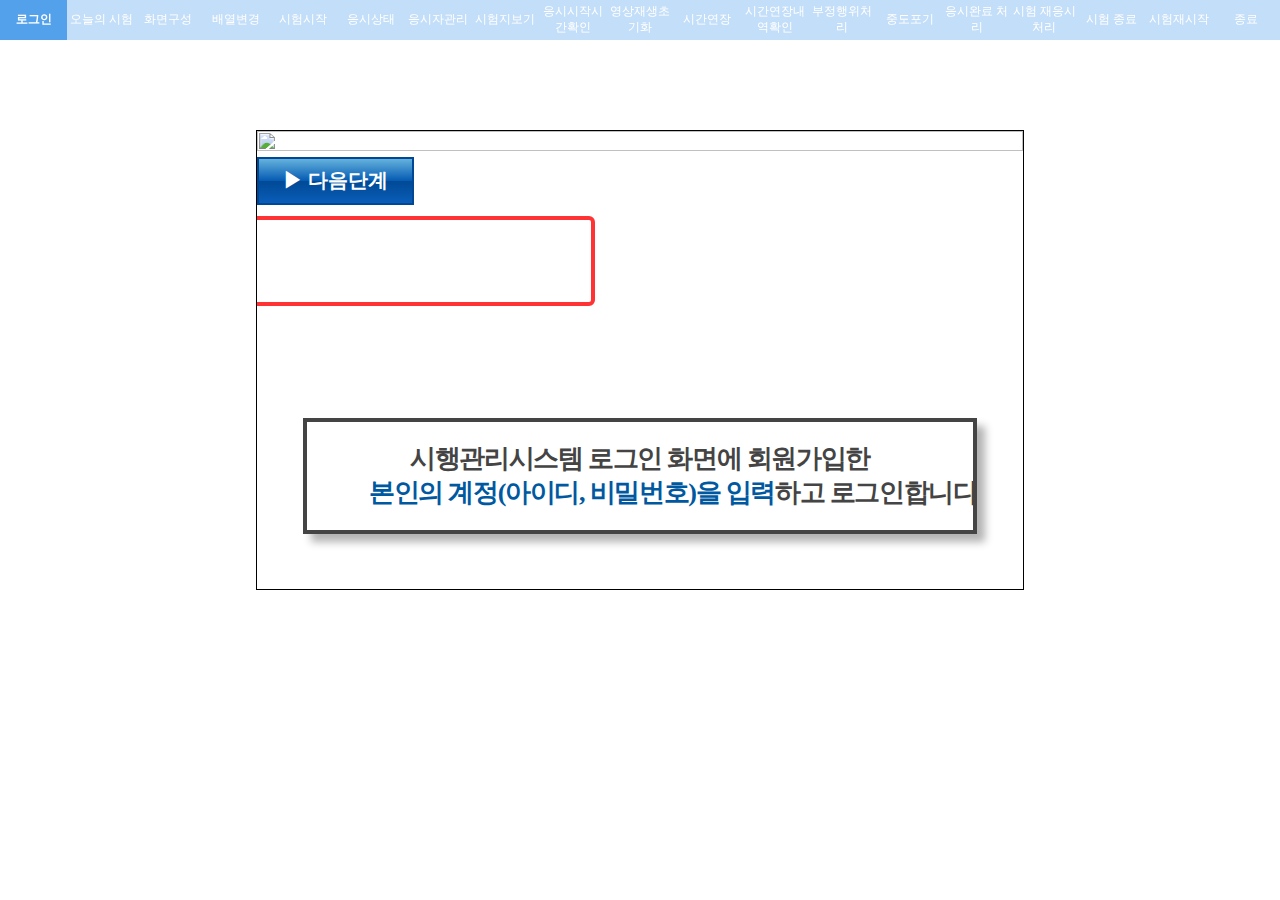
==== commit 06c7cbd5: "Update scene01.html" ====
--- a/scene01.html
+++ b/scene01.html
@@ -1,111 +1,130 @@
-﻿<!DOCTYPE HTML>
-<html xmlns="http://www.w3.org/1999/xhtml" lang="ko" xml:lang="ko">
-<head>
+<!DOCTYPE html>
+<html xmlns="http://www.w3.org/1999/xhtml" lang="ko" xml:lang="ko"><head>
 	<meta http-equiv="Content-Type" content="text/html; charset=utf-8">
-	<meta http-equiv="X-UA-Compatible" content="IE=edge" />
+	<meta http-equiv="X-UA-Compatible" content="IE=edge">
 	<meta name="viewport" content="width=device-width, initial-scale=0.8, maximum-scale=0.8, minimum-scale=0.8, user-scalable=no, shrink-to-fit=no">
 	<title>교과평 튜토리얼</title>
 	<link rel="shortcut icon" href="/favicon.ico">
 
-	<script type="text/javascript" charset="utf-8" src="js/libs/jquery-1.10.2.min.js"></script><!-- (기본)jQuery -->
-	<script type="text/javascript" charset="utf-8" src="js/libs/jquery-ui-1.9.2.custom.min.js"></script><!-- (기본) jQuery UI-->
+	<script type="text/javascript" charset="utf-8" src="js/jquery-3.3.1.min.js"></script><!-- (기본)jQuery -->
 	
-	<link rel="stylesheet" type="text/css" href="css/webfont.css">
 	<link rel="stylesheet" type="text/css" href="css/reset.css">
 	<link rel="stylesheet" type="text/css" href="css/common.css">
 	<link rel="stylesheet" type="text/css" href="css/colors.css">
 	<link rel="stylesheet" type="text/css" href="css/button.css">
 	<link rel="stylesheet" type="text/css" href="css/tutorial_style.css">
-	
+	<style>
+		.progress ul:after {width:calc((100%/19))}
+	</style>
 </head>
 
 <body>
 	<div class="container">
 		<div class="inner">
-			<div class="mainview scene01">
-				<div id="nextBtn"><a href="#" class="button blue-gradient glossy xlarge">▶ 다음단계</a></div>
-				<div class="img01">
-					<img src="css/image/tut_0000.png">
+			<div class="progress">
+				<div class="progress-level"></div>
+				<ul>
+					<li class="on"><a href="scene01.html"><span>로그인</span></a></li>
+					<li><a href="scene02.html"><span>오늘의 시험</span></a></li>
+					<li><a href="scene03.html"><span>화면구성</span></a></li>
+					<li><a href="scene04.html"><span>배열변경</span></a></li>
+					<li><a href="scene05.html"><span>시험시작</span></a></li>
+					<li><a href="scene06.html"><span>응시상태</span></a></li>
+					<li><a href="scene07.html"><span>응시자관리</span></a></li>
+					<li><a href="scene08.html"><span>시험지보기</span></a></li>
+					<li><a href="scene09.html"><span>응시시작시간확인</span></a></li>
+					<li><a href="scene10.html"><span>영상재생초기화</span></a></li>
+					<li><a href="scene11.html"><span>시간연장</span></a></li>
+					<li><a href="scene12.html"><span>시간연장내역확인</span></a></li>
+					<li><a href="scene13.html"><span>부정행위처리</span></a></li>
+					<li><a href="scene14.html"><span>중도포기</span></a></li>
+					<li><a href="scene15.html"><span>응시완료 처리</span></a></li>
+					<li><a href="scene16.html"><span>시험 재응시 처리</span></a></li>
+					<li><a href="scene17.html"><span>시험 종료</span></a></li>
+					<li><a href="scene18.html"><span>시험재시작</span></a></li>
+					<li><a href="scene19.html"><span>종료</span></a></li>
+				</ul>
+			</div>
+			<!-- mainview(img 기준)  -->
+			<div class="mainview scene00 on">
+				<div class="imgW img00">
+					<img src="image/sup_0000.png">
 				</div>
-				<div class="speech step0">
-					<span class="bubble none" style="width:700px;height:130px;">
+				<div class="next_btn" onclick="">
+					<a href="#" class="button blue-gradient glossy xlarge">▶ 다음단계</a>
+				</div>
+				<div class="speech step00 on last" style="bottom: 55px;">
+					<span class="bubble none">
 						<div class="a_C">
-							<p class="txt a_C">안내 받은 인터넷 주소로 접속하면<br>화면과 같은 <span class="blue">로그인 화면</span>이 표시됩니다.<br><span class="blue">‘ ▶ 다음단계 ’ </span>버튼을 클릭하세요.</p>
+						<p class="txt">시행관리시스템 로그인 화면에 회원가입한<br><span class="blue">본인의 계정(아이디, 비밀번호)을 입력</span>하고 로그인합니다.</p>
 						</div>
 					</span>
+					<a href="javascript:" class="highlight nolink none" style="width:350px;height:90px;bottom:228px; left:-12px"></a>
 				</div>
-				<div class="speech step1">
-					<span class="bubble none" style="width:720px;height:106px;">
-						<div class="a_C">
-							<p class="txt a_C">
-                                화면의 브라우저 스크린 사이즈가 <span class="blue"> ‘ 정상 ’ </span>으로 표시되는지 확인합니다.<br>
-                                <span class="blue">‘ ▶ 다음단계 ’ 버튼</span>을 클릭하세요.
-                            </p>
-						</div>
-					</span>
-				</div>
-                <a href="javascript:" class="highlight_line step1 none" style="width:171px;height:35px;bottom:255px; left:387px;"></a>
+			</div>
+        </div>
+    </div>
 
-                <div class="speech step2">
-					<span class="bubble none" style="width:720px;height:152px;">
-						<div class="a_C">
-							<p class="txt a_C">브라우저 스크린 사이즈가<span class="red"> ‘ 점검필요 ’ </span>로 표시되는 경우<br>
-                                시험문항이 정상적으로 표시되지 않을 수 있으므로<br>
-                                <span class="blue">디스플레이 해상도를 조정</span>하거나 <span class="blue">다른 컴퓨터를 이용</span>하시기 바랍니다.<br>
-                                <span class="blue">‘ ▶ 다음단계 ’ 버튼</span>을 클릭하세요.
-                            </p>
-						</div>
-					</span>
-				</div>
+	<script>
+		$(function () {
+			
+			let stepNum = 0; // 이미지 내 박스 초기화
+			
 
-				<div class="speech step3">
-					<span class="bubble none" style="width:700px;height:130px">
-						<div class="a_C">
-							<p class="txt a_C">
-                                학교에서 배부받은 <span class="blue">아이디와 비밀번호를 입력</span>하고<br>
-                                <span class="blue">‘ 로그인 ’ 버튼</span>을 클릭합니다.<br>
-                                <span class="blue">‘ ▶ 다음단계 ’ 버튼</span>을 클릭하세요.
-                            </p>
-						</div>
-					</span>
-				</div>
-				<a href="javascript:" class="highlight_line step3 next_btn none" style="width:515px;height:95px;left:378px;top:317px;"></a>
+			function nextStep(){// 같은 이미지 내 text + box(nolink or next_btn) 
+				let stepLast = $('.mainview.on .speech').length; //콘텐츠 개수 카운트
+				stepNum+=1;
+				//console.log(stepNum,stepLast);
+
+				$(".mainview.on .speech").removeClass("on");
+				$(".mainview.on .speech.step0"+stepNum).addClass("on");
+				if(stepNum == stepLast){
+					$(".next_btn").addClass("last");
+				}
+				else {
+					$(".next_btn").removeClass("last");
+					
+				}
+				if($(".next_btn").hasClass("last")){
+					//console.log('last class O');
+					nextScene(); //이미지 기준
+				}
+				
+			}
+
+			let sceneNum = 0; // 이미지 기준 초기화
+			let sceneLast = $('.mainview').length; //콘텐츠 개수 카운트
+			function nextScene(){
+				stepNum = 0;
+				sceneNum++;
+
+				$(".mainview").removeClass("on");
+				$(".mainview.scene0"+sceneNum).addClass("on");
+
+				if(sceneNum == sceneLast) { //다음 페이지로 이동
+					document.location = "scene02.html";
+				}
+			}
+
+			//auto 
+			
+		
+
+			//button click
+			$(".next_btn").on("click", function(){
+				nextStep();
 				
 				
-			</div>
-		</div>
-	</div>
+				//next Button
+				if($(".mainview.on .speech.on .next_btn").length==1){
+					$(".mainview.on>.next_btn").addClass("none");
+				}
+				else {$(".mainview.on>.next_btn").removeClass("none");}
+			});
+
+			
+
+		});
+	</script>
 </body>
-
-<script>
-	$(document).ready(function(){
-		var stepNum = 1;
-		
-		$(".speech.step0 .bubble").delay(400).fadeIn(400);
-
-        function nextStep(stepNum){
-			$(".mainview").removeClass("step1 step2 step3 step4");
-			$(".mainview").addClass("step"+stepNum);
-			//$(".highlight_line").clearQueue().fadeOut(400);
-			
-			$(".speech .bubble").clearQueue().fadeOut(400);
-			$(".speech.step"+stepNum+" .bubble").delay(600).fadeIn(400);
-
-			$(".highlight_line.step"+stepNum).delay(200).fadeIn(400);
-
-            if(stepNum == 3) {
-                $(".highlight_line.step1").hide();
-            }
-		}
-
-        $("#nextBtn, .next_btn").on("click", function(){
-			nextStep(stepNum++);
-            if(stepNum == 5) { // 다음페이지 
-                document.location = "scene02.html";
-            }
-		});
-
-	});
-</script>
-
 </html>
--- a/css/tutorial_style.css
+++ b/css/tutorial_style.css
@@ -1,7 +1,5 @@
-﻿@charset "utf-8";
-/*----------------------------------------------------------------------*/
-/*  Layout*/
-/*----------------------------------------------------------------------*/
+@charset "utf-8";
+
 .group { *zoom: 1; }
 .group:before, .group:after { display: table; content: ""; }
 .group:after { clear: both; }
@@ -12,55 +10,120 @@
 body {padding:0;margin:0;height:100%;width:100%;font-size:13px;line-height:1.5; overflow:hidden;}
 
 .container {display:table;height:100%;width:100%;overflow:hidden;background:#ffffff;}
-.container .inner {display:table-cell;width:100%;height:100%;vertical-align:middle;}
-.container .mainview {position:relative;margin:auto;width:1280px;height:768px;overflow:hidden;border:1px solid #000000; box-sizing:border-box;}
-.container .inner img {image-rendering: -webkit-optimize-contrast;}
+
+.container .inner {display:table-cell;width:100%;height:100%;vertical-align:middle;width:1024px;height:614px;position:relative;}
+.container .mainview {position:relative;margin:auto;width:1024px;height:614px;overflow:hidden;border:1px solid #000000; box-sizing:border-box; display:none;}
+
+.mainview.on {display:block;}
+.container .inner img {image-rendering: -webkit-optimize-contrast; width:100%; height:100%;}
 
 
-.container .mainview.scene03 {background:url(images/tutorial2/img_03.png) no-repeat;}
-.container .mainview.scene03.step2 {background:url(images/tutorial2/img_15.png) no-repeat;}
-.container .mainview.scene03.step3 {background:url(images/tutorial2/img_16.png) no-repeat;}
-.container .mainview.scene03.step4 {background:url(images/tutorial2/img_22.png) no-repeat;}
+.speech {position:absolute;z-index:51; left:50%; transform:translateX(-50%); bottom:1vh; width:100%;}
+.speech.on .bubble, .speech.on .highlight {display:block;}
+.start .speech {bottom:auto;}
 
-.container .mainview.scene14 .pointer {position:absolute;top:504px;left:495px;width:14px;height:21px;background:url(../css/images/tutorial2/pointer.png) no-repeat;}
-
-
-.speech {position:absolute;z-index:51; left:50%; transform:translateX(-50%); bottom:1vh;}
-.start .speech {bottom:auto;}
-.speech .character {vertical-align:bottom;}
-.speech .character.c01 {width:167px;height:144px;background:url(images/tutorial/crt2.png) no-repeat;} 
-.speech .bubble {border:4px solid #444444;background:#fff;overflow:hidden;line-height:1.3em;letter-spacing:-0.05em; font-size:20px;font-weight:800;text-align:left;word-break:break-word;-webkit-box-shadow: 8px 8px 8px rgba(0, 0, 0, 0.3);-moz-box-shadow: 8px 8px 8px rgba(0, 0, 0, 0.3);box-shadow: 8px 8px 8px rgba(0, 0, 0, 0.3);-webkit-box-sizing: border-box;-moz-box-sizing: border-box;box-sizing: border-box;}
+.speech .bubble {border:4px solid #444444;background:#fff;overflow:hidden;line-height:1.3em;letter-spacing:-0.05em; font-size:26px;font-weight:800;text-align:left;word-break:break-word; padding:0 30px; -webkit-box-shadow: 8px 8px 8px rgba(0, 0, 0, 0.3);-moz-box-shadow: 8px 8px 8px rgba(0, 0, 0, 0.3);box-shadow: 8px 8px 8px rgba(0, 0, 0, 0.3);-webkit-box-sizing: border-box;-moz-box-sizing: border-box;box-sizing: border-box;}
 .speech .bubble > div {padding:20px 32px;white-space:nowrap !important;}
-.speech .bubble > div  b {color:#0059a0;}
 .speech .bubble span {display:inline;vertical-align:top;}
 .speech .bubble .arrow {position:absolute;}
 .speech .bubble .arrow.left {width:24px;height:30px;left:-20px;background:url(images/tutorial/speech_bubble_left.png) no-repeat;}
 .speech .bubble .arrow.bottom {width:24px;height:30px;bottom:-28px;background:url(images/tutorial/speech_bubble_bottom.png) no-repeat;}
 
-.highlight_line {position:absolute;border:4px solid #ff3333;z-index:50;-webkit-border-radius: 6px;-moz-border-radius: 6px;border-radius:6px;-webkit-box-sizing: border-box;-moz-box-sizing: border-box;box-sizing: border-box;}
-.highlight_line.nolink {pointer-events:none;user-select:none;-ms-user-select:none;-webkit-user-select:none;}
+.highlight {position:absolute;border:4px solid #ff3333;z-index:50;-webkit-border-radius: 6px;-moz-border-radius: 6px;border-radius:6px;-webkit-box-sizing: border-box;-moz-box-sizing: border-box;box-sizing: border-box;}
+.highlight.nolink {pointer-events:none;user-select:none;-ms-user-select:none;-webkit-user-select:none;}
 .hidden_btn {position:absolute;z-index:60;}
 .hidden_img {position:absolute;z-index:20;}
-.font-shadow {-webkit-text-shadow: 1px 2px 2px rgba(0, 0, 0, 0.8);
-	-moz-text-shadow: 1px 2px 2px rgba(0, 0, 0, 0.8);
-	text-shadow: 1px 2px 2px rgba(0, 0, 0, 0.8);
-}
+.font-shadow {-webkit-text-shadow: 1px 2px 2px rgba(0, 0, 0, 0.8);-moz-text-shadow: 1px 2px 2px rgba(0, 0, 0, 0.8);text-shadow: 1px 2px 2px rgba(0, 0, 0, 0.8);}
 .animation_focus {position:absolute;z-index:40;}
 .next_btn {position:absolute;}
 
 .character_popup {position:absolute;width:100%;height:100%;z-index:10001;top:0;left:0;background:rgba(0,0,0,0.5);}
 
-.mainview.start .area {}
+@media screen and (max-width:1281px) {
+	.container .mainview {width:768px; height:460px; top:-90px;}
+}
+
+/* 튜토리얼 첫페이지 */
+.mainview.start {display:block;}
 .mainview.start .group1 {height:280px;}
 .mainview.start .title1 {font-size:40px;color:#fff;font-weight:800;margin-top:0px;} 
 .mainview.start .title2 {font-size:40px;color:#fff;font-weight:800;} 
 .mainview.start .start_btn img {height:92px;width:auto;}
 .mainview.start .group1 {padding:70px 0 0px;background:#147fb5;line-height:1.2;}
-.mainview.start .group2 {margin-top:250px;padding:18px;background:rgba(255,255,255,0.3);}
+.mainview.start .group2 {margin-top:150px;padding:18px;background:rgba(255,255,255,0.3);}
 
-#nextBtn {position:absolute;z-index:1010;bottom:0px;right:0px;background:rgba(255,255,255,0.5);}
-#finishBtn {position:absolute;z-index:1010;padding:12px 14px;bottom:0px;right:0px;background:rgba(255,255,255,0.5);}
+.inner .next_btn {position:absolute;z-index:1010;bottom:0px;right:0px; position:relative; right:auto;}
+#finishBtn {position:absolute;z-index:1010;bottom:0px;right:0px;}
+
 /* 다음단계 */
 .button.xlarge {padding: 0 24px;font-size: 20px;font-weight:600;line-height: 43px;height: 44px;margin-top: 0;margin-bottom: 0;border-width:2px;}
 .start .button {padding: 16px 32px;}
 
+/* progress */
+.progress{width:100%; position:fixed; top:0; left:0;}
+.progress ul {display:flex; align-items:center; position:relative;}
+.progress ul li {width:10%; text-align:center; font-size:12px;}
+.progress ul li a {padding-top:3px; line-height:16px; display:block;position:relative; top:0; z-index:4; color:#fff;}
+.progress ul li a:active, .progress ul li a:hover, .progress ul li.on a {color:#fff; font-weight: bolder;}
+/* .progress ul li a:before {content:""; display:block; position:absolute;  right:0; top:-26px; background-color:#ddd; width:1px; height:22px;} */
+/* .progress ul li:hover a:before, .progress ul li.on a:before {} */
+
+.progress ul:after {content:""; display:block; position:absolute; height:40px; background-color:#1f85e4ad; animation: ani;animation-duration: 0.4s;animation-fill-mode: both; top:0px;}
+
+.progress-level{height:40px; top:0px; width:100%; /*background : linear-gradient(to right, rgb(255, 199, 208), rgb(255, 238, 142));*/position:absolute; z-index:0; background-color:#1f85e444}
+@keyframes ani{
+    0%{
+        width: 0; 
+    }
+}
+@-moz-keyframes ani{
+    0%{
+        width: 0; 
+    }
+}
+@-webkit-keyframes ani{
+    0%{
+        width: 0; 
+    }
+}
+@-o-keyframes ani{
+    0%{
+        width: 0; 
+    }
+}
+
+.speech .bubble {animation:fadein;animation-duration:1s;animation-fill-mode: both; }
+.speech.on .bubble {display:block; max-width:88%; margin:auto; width:auto;}
+
+@keyframes fadein {
+    from {
+        opacity: 0;
+    }
+    to {
+        opacity: 1;
+    }
+}
+@-moz-keyframes fadein { /* Firefox */
+    from {
+        opacity: 0;
+    }
+    to {
+        opacity: 1;
+    }
+}
+@-webkit-keyframes fadein { /* Safari and Chrome */
+    from {
+        opacity: 0;
+    }
+    to {
+        opacity: 1;
+    }
+}
+@-o-keyframes fadein { /* Opera */
+    from {
+        opacity: 0;
+    }
+    to {
+        opacity: 1;
+    }
+}
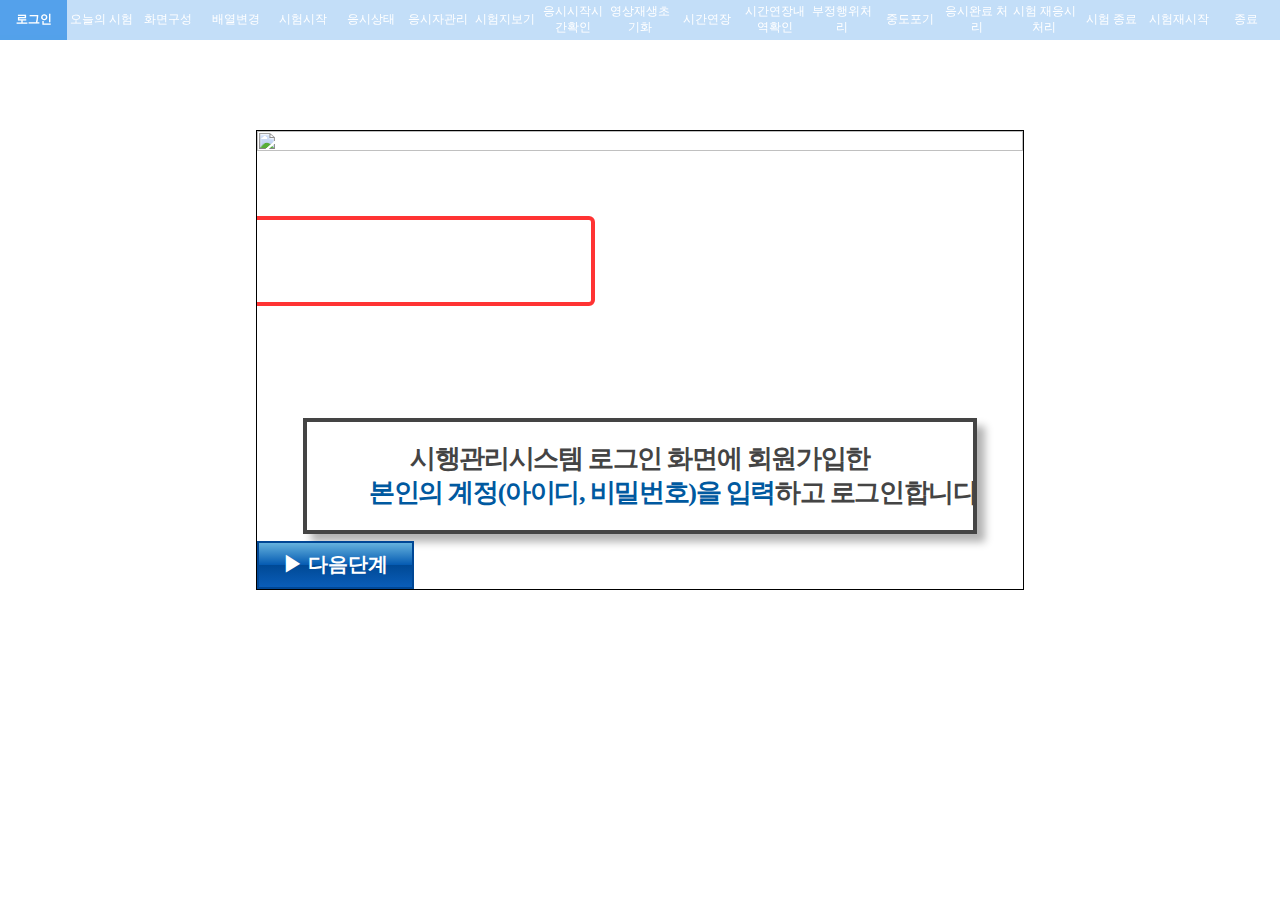
==== commit 19b37237: "Update scene01.html" ====
--- a/scene01.html
+++ b/scene01.html
@@ -6,7 +6,7 @@
 	<title>교과평 튜토리얼</title>
 	<link rel="shortcut icon" href="/favicon.ico">
 
-	<script type="text/javascript" charset="utf-8" src="js/jquery-3.3.1.min.js"></script><!-- (기본)jQuery -->
+	<script type="text/javascript" charset="utf-8" src="js/libs/jquery-1.10.2.min.js"></script><!-- (기본)jQuery -->
 	
 	<link rel="stylesheet" type="text/css" href="css/reset.css">
 	<link rel="stylesheet" type="text/css" href="css/common.css">
@@ -48,7 +48,7 @@
 			<!-- mainview(img 기준)  -->
 			<div class="mainview scene00 on">
 				<div class="imgW img00">
-					<img src="image/sup_0000.png">
+					<img src="css/image/sup_0000.png">
 				</div>
 				<div class="next_btn" onclick="">
 					<a href="#" class="button blue-gradient glossy xlarge">▶ 다음단계</a>
--- a/css/tutorial_style.css
+++ b/css/tutorial_style.css
@@ -52,7 +52,7 @@
 .mainview.start .group1 {padding:70px 0 0px;background:#147fb5;line-height:1.2;}
 .mainview.start .group2 {margin-top:150px;padding:18px;background:rgba(255,255,255,0.3);}
 
-.inner .next_btn {position:absolute;z-index:1010;bottom:0px;right:0px; position:relative; right:auto;}
+.inner .next_btn {position:absolute;z-index:1010;bottom:0px;right:0px; right:auto;}
 #finishBtn {position:absolute;z-index:1010;bottom:0px;right:0px;}
 
 /* 다음단계 */
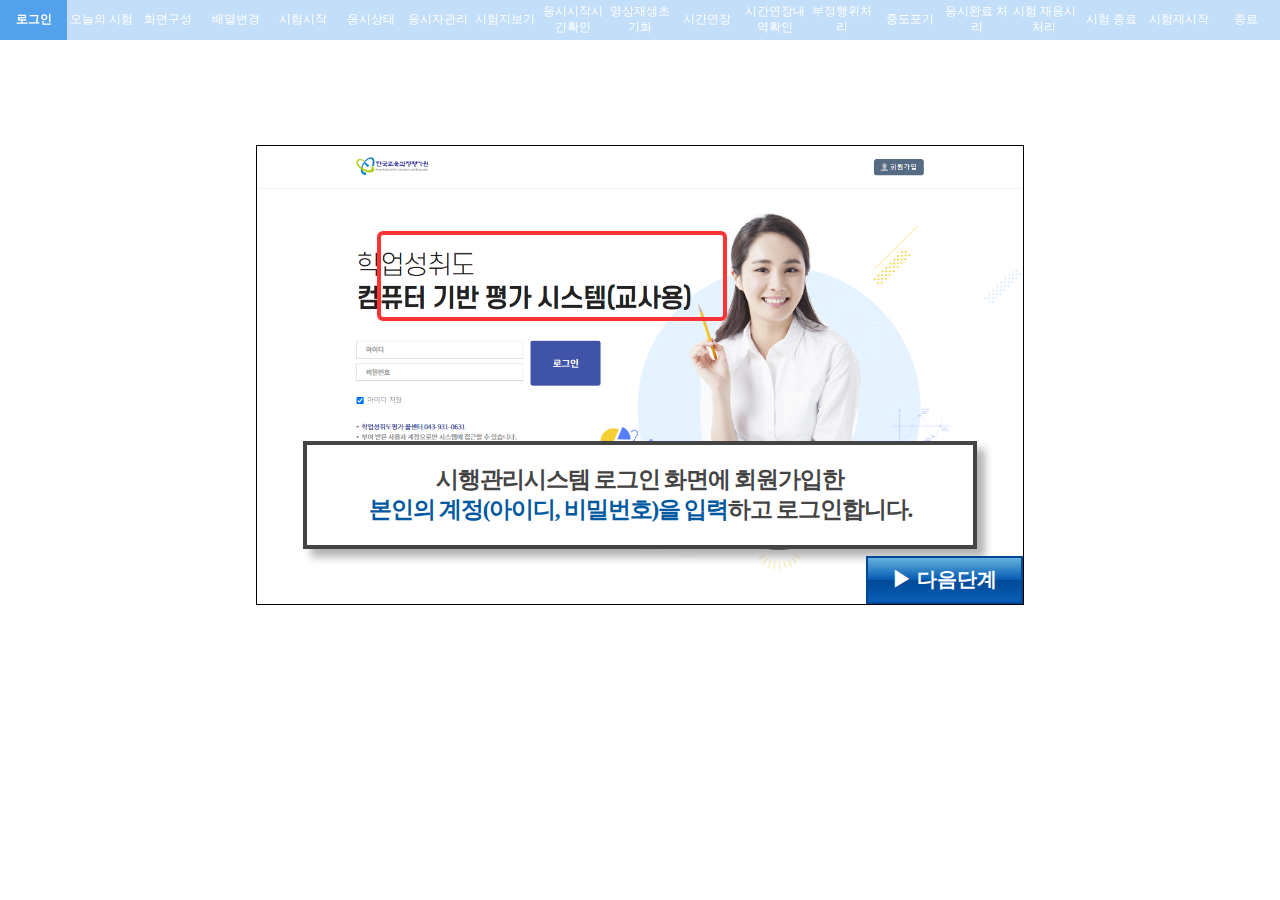
==== commit 5d168b9f: "Update scene01.html (left px만)" ====
--- a/scene01.html
+++ b/scene01.html
@@ -59,7 +59,7 @@
 						<p class="txt">시행관리시스템 로그인 화면에 회원가입한<br><span class="blue">본인의 계정(아이디, 비밀번호)을 입력</span>하고 로그인합니다.</p>
 						</div>
 					</span>
-					<a href="javascript:" class="highlight nolink none" style="width:350px;height:90px;bottom:228px; left:-12px"></a>
+					<a href="javascript:" class="highlight nolink none" style="width:350px;height:90px;bottom:228px; left:-12px; left:120px;"></a>
 				</div>
 			</div>
         </div>
--- a/css/tutorial_style.css
+++ b/css/tutorial_style.css
@@ -39,9 +39,7 @@
 
 .character_popup {position:absolute;width:100%;height:100%;z-index:10001;top:0;left:0;background:rgba(0,0,0,0.5);}
 
-@media screen and (max-width:1281px) {
-	.container .mainview {width:768px; height:460px; top:-90px;}
-}
+
 
 /* 튜토리얼 첫페이지 */
 .mainview.start {display:block;}
@@ -52,7 +50,8 @@
 .mainview.start .group1 {padding:70px 0 0px;background:#147fb5;line-height:1.2;}
 .mainview.start .group2 {margin-top:150px;padding:18px;background:rgba(255,255,255,0.3);}
 
-.inner .next_btn {position:absolute;z-index:1010;bottom:0px;right:0px; right:auto;}
+.inner .next_btn {position:absolute;z-index:1010;bottom:0px;right:0px;}
+.highlight.next_btn {right:auto;}
 #finishBtn {position:absolute;z-index:1010;bottom:0px;right:0px;}
 
 /* 다음단계 */
@@ -93,7 +92,13 @@
 }
 
 .speech .bubble {animation:fadein;animation-duration:1s;animation-fill-mode: both; }
-.speech.on .bubble {display:block; max-width:88%; margin:auto; width:auto;}
+.speech.on .bubble {display:block;}
+
+@media screen and (max-width:1481px) {
+	.container .mainview {width:768px; height:460px; top:-75px;}
+	.speech .bubble {font-size:23px;}
+	.speech.on .bubble {display:block; max-width:88%; margin:auto; width:auto; min-width:88%;}
+}
 
 @keyframes fadein {
     from {
